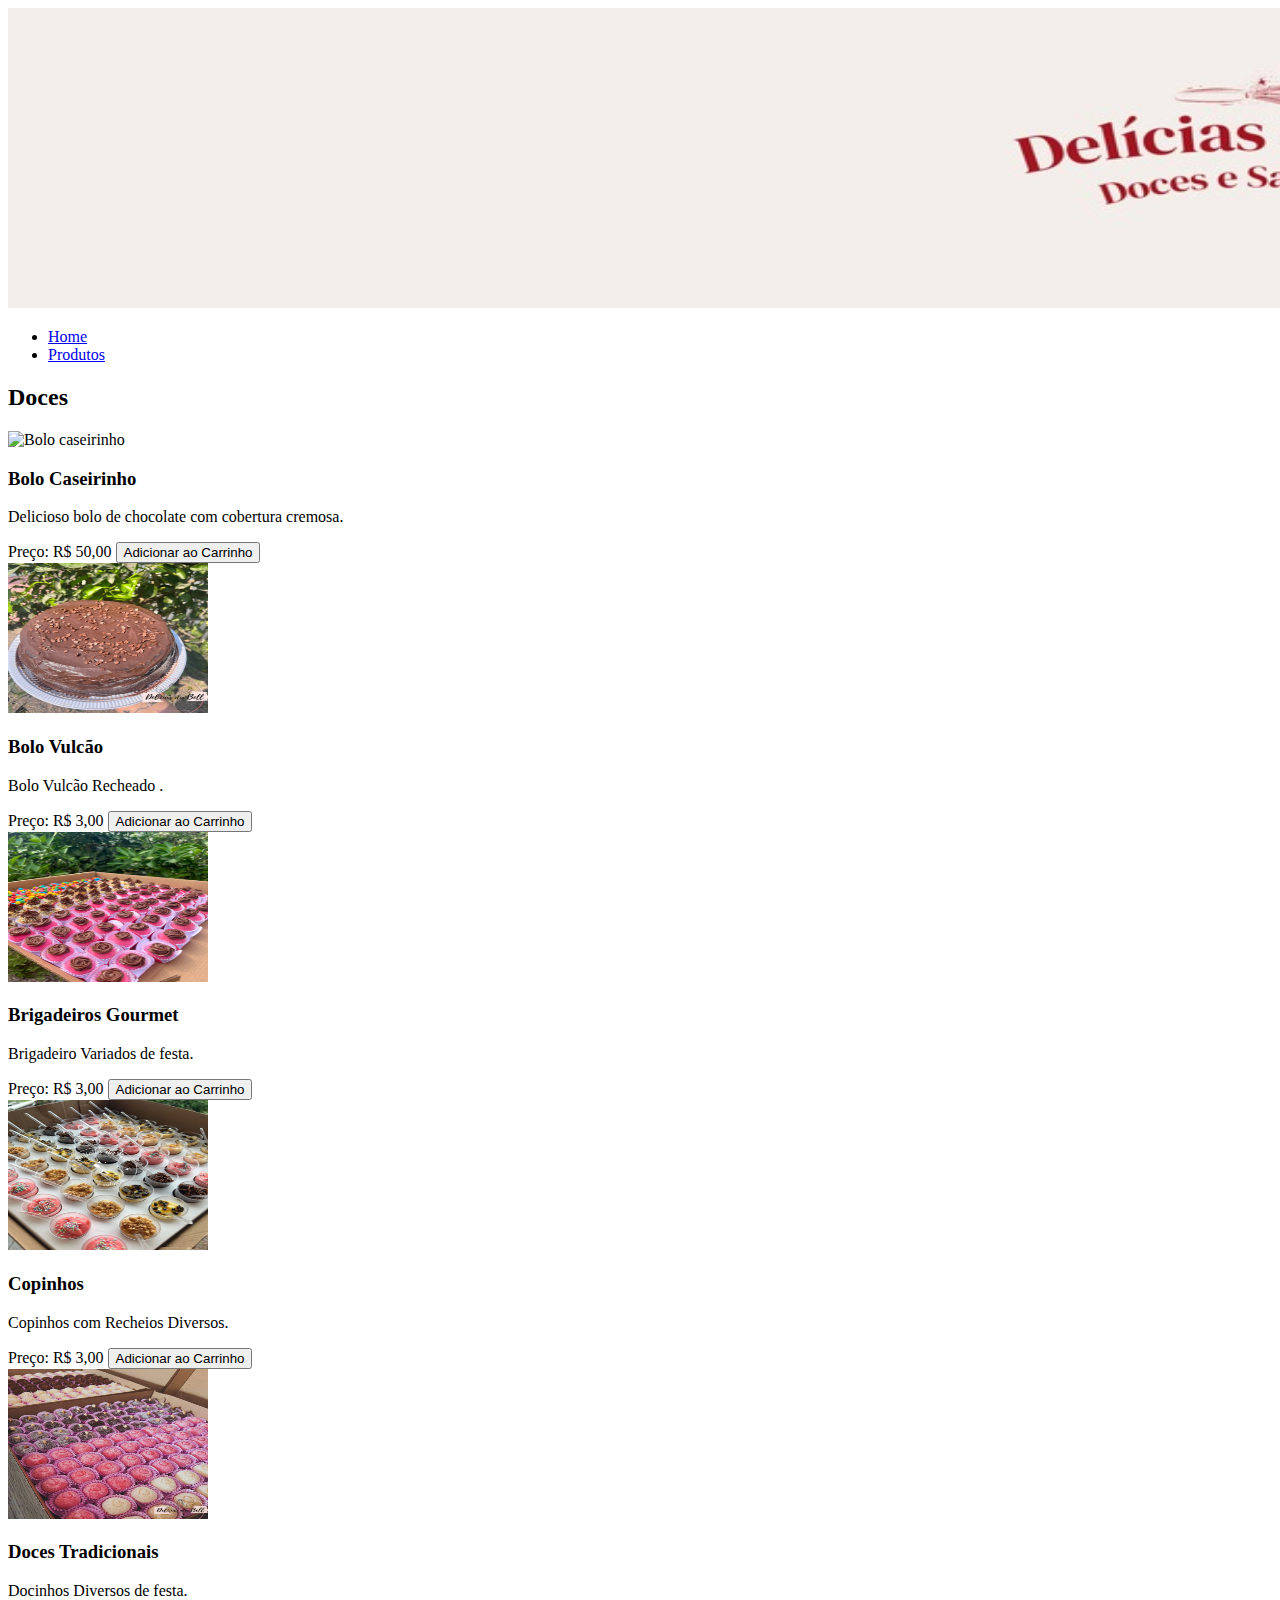
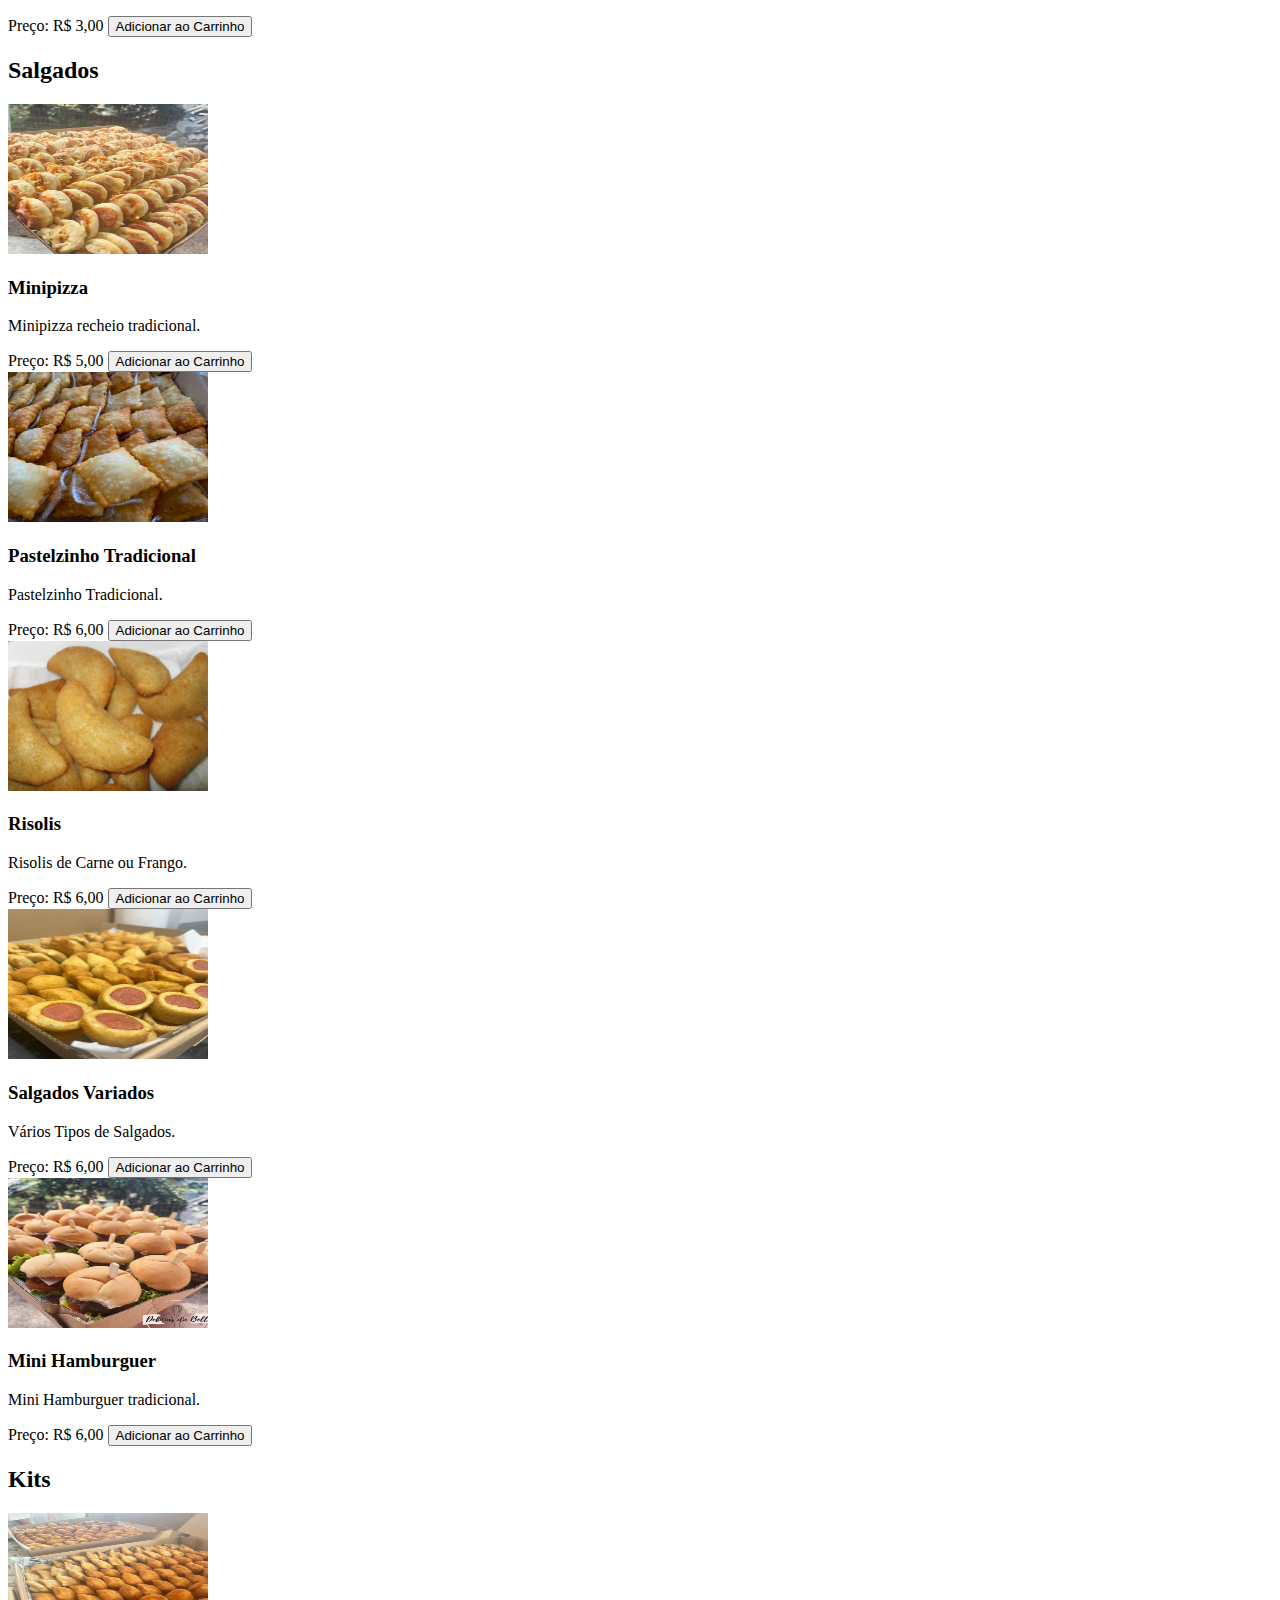
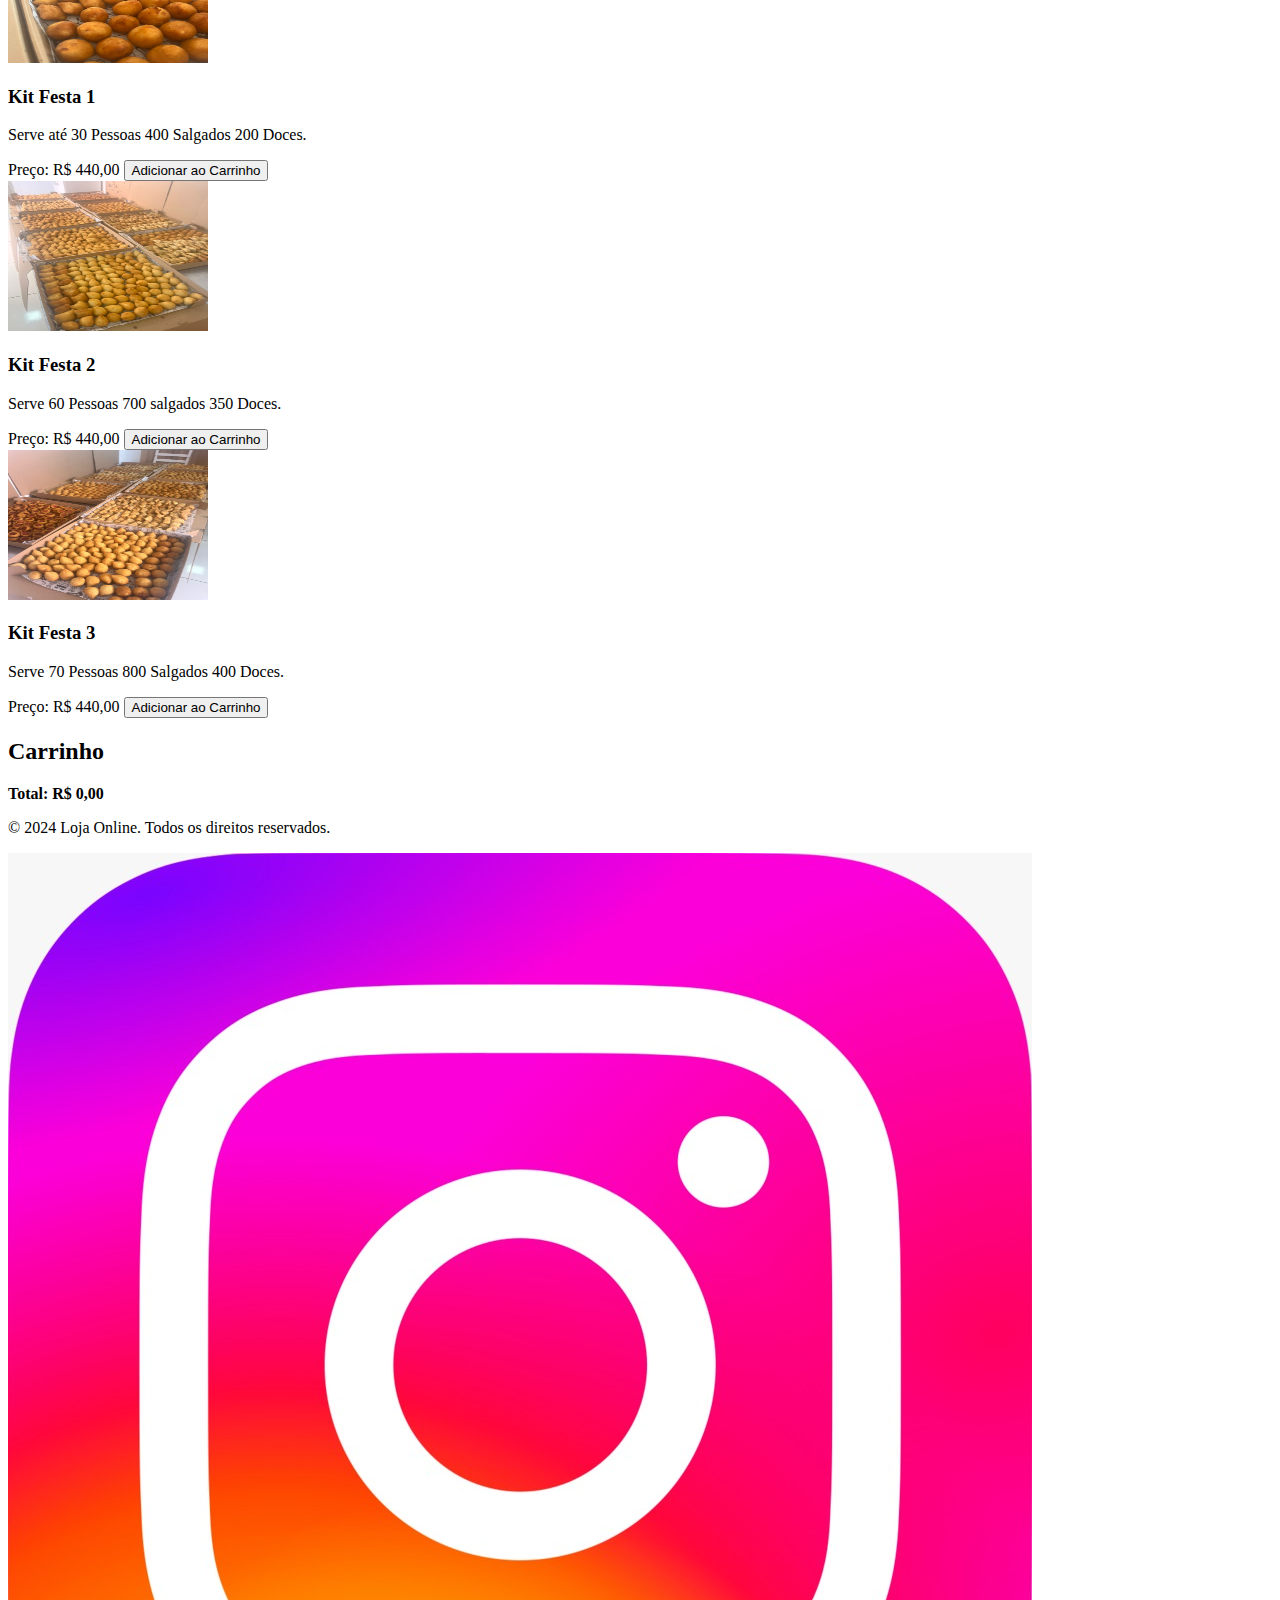
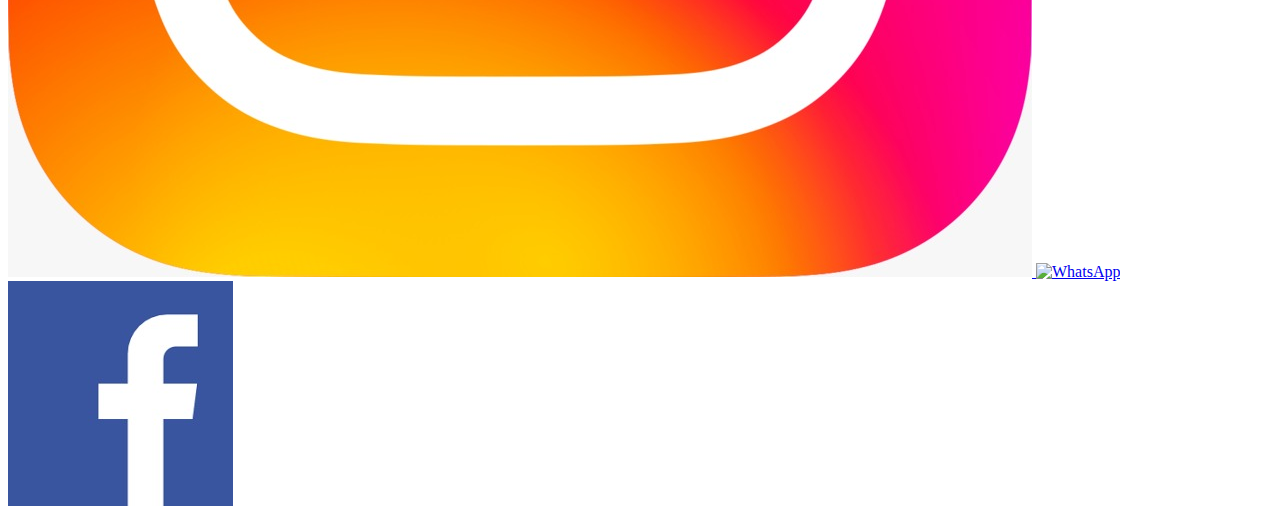
==== index.html @ a253d335 "Add files via upload" ====
<!DOCTYPE html>
<html lang="pt-BR">
<head>
    <meta charset="UTF-8">
    <meta name="viewport" content="width=device-width, initial-scale=1.0">
    <title>Loja Online</title>
    <link rel="stylesheet" href="style.css">
</head>
<body>
    <header>
        <img src="logobell.png" alt="Banner Loja Online" 
       class="imagem-produto" width="2500" height="300">
        <nav>
            <ul>
                <li><a href="home.html">Home</a></li>
                <li><a href="index.html">Produtos</a></li>
            </ul>
        </nav>
    </header>

    <main>
        <section id="produtos">
            <h2>Doces</h2>
            <div class="categoria-doces">
                <div class="produto" data-nome="Caseirinho" data-preco="50">
                    <img src="case.jpg" alt="Bolo caseirinho" class="imagem-produto" width="200" height="150">
                    <h3>Bolo Caseirinho</h3>
                    <p>Delicioso bolo de chocolate com cobertura cremosa.</p>
                    <span>Preço: R$ 50,00</span>
                    <button class="adicionar">Adicionar ao Carrinho</button>
                </div>
                
                <div class="produto" data-nome="Bolo vulcão" data-preco="3">
                    <img src="bolovulcao.png" alt="Bolo Vulcão" class="imagem-produto" width="200" height="150">
                    <h3>Bolo Vulcão</h3>
                    <p>Bolo Vulcão Recheado .</p>
                    <span>Preço: R$ 3,00</span>
                    <button class="adicionar">Adicionar ao Carrinho</button>
                </div>

                <div class="produto" data-nome="Brigadeiros Gourmet" data-preco="3">
                    <img src="brigadeirosgourmet.png" alt="Brigadeiro" class="imagem-produto" width="200" height="150">
                    <h3>Brigadeiros Gourmet</h3>
                    <p>Brigadeiro Variados de festa.</p>
                    <span>Preço: R$ 3,00</span>
                    <button class="adicionar">Adicionar ao Carrinho</button>
                </div>

                <div class="produto" data-nome="Copinhos" data-preco="3">
                    <img src="copinhos.png" alt="copinhos" class="imagem-produto" width="200" height="150">
                    <h3>Copinhos</h3>
                    <p>Copinhos com Recheios Diversos.</p>
                    <span>Preço: R$ 3,00</span>
                    <button class="adicionar">Adicionar ao Carrinho</button>
                </div>

                <div class="produto" data-nome="Doces Tradicionais" data-preco="3">
                    <img src="docestradicionais.png" alt="doces Tradicionais" class="imagem-produto" width="200" height="150">
                    <h3>Doces Tradicionais</h3>
                    <p>Docinhos Diversos de festa.</p>
                    <span>Preço: R$ 3,00</span>
                    <button class="adicionar">Adicionar ao Carrinho</button>
                </div>
                
            </div>

           
            <h2>Salgados</h2>
            <div class="categoria-salgados">
                <div class="produto" data-nome="minipizza" data-preco="5">
                    <img src="minipizza.png" alt="Minipizza" class="imagem-produto" width="200" height="150">
                    <h3>Minipizza</h3>
                    <p>Minipizza recheio tradicional.</p>
                    <span>Preço: R$ 5,00</span>
                    <button class="adicionar">Adicionar ao Carrinho</button>
                </div>
                
                <div class="produto" data-nome="Pastel" data-preco="6">
                    <img src="pastel.png" alt="Pastelzinho" class="imagem-produto" width="200" height="150">
                    <h3>Pastelzinho Tradicional</h3>
                    <p>Pastelzinho Tradicional.</p>
                    <span>Preço: R$ 6,00</span>
                    <button class="adicionar">Adicionar ao Carrinho</button>
                </div>

                <div class="produto" data-nome="Risolis" data-preco="6">
                    <img src="risolis.png" alt="Mini Hamburguer" class="imagem-produto" width="200" height="150">
                    <h3>Risolis</h3>
                    <p>Risolis de Carne ou Frango.</p>
                    <span>Preço: R$ 6,00</span>
                    <button class="adicionar">Adicionar ao Carrinho</button>
                </div>
                <div class="produto" data-nome="Salgados" data-preco="6">
                    <img src="salgado.png" alt="Salgados Variados" class="imagem-produto" width="200" height="150">
                    <h3>Salgados Variados</h3>
                    <p>Vários Tipos de Salgados.</p>
                    <span>Preço: R$ 6,00</span>
                    <button class="adicionar">Adicionar ao Carrinho</button>
                </div>
                <div class="produto" data-nome="Mini Hamburguer" data-preco="6">
                    <img src="minihamburguer.png" alt="Mini Hamburguer" class="imagem-produto" width="200" height="150">
                    <h3>Mini Hamburguer</h3>
                    <p>Mini Hamburguer tradicional.</p>
                    <span>Preço: R$ 6,00</span>
                    <button class="adicionar">Adicionar ao Carrinho</button>
                </div>

            </div>

            <h2>Kits</h2>
            <div class="categoria-kits">
                <div class="produto" data-nome="Kit Festa 1" data-preco="440">
                    <img src="kit1.png" alt="Kit Festa 1" class="imagem-produto" width="200" height="150">
                    <h3>Kit Festa 1</h3>
                    <p>Serve até 30 Pessoas 400 Salgados 200 Doces.</p>
                    <span>Preço: R$ 440,00</span>
                    <button class="adicionar">Adicionar ao Carrinho</button>
                </div>
                
                

                <div class="produto" data-nome="Kit Festa 2" data-preco="440">
                    <img src="kit2.png" alt="Kit Festa 2" class="imagem-produto" width="200" height="150">
                    <h3>Kit Festa 2</h3>
                    <p>Serve 60 Pessoas 700 salgados 350 Doces.</p>
                    <span>Preço: R$ 440,00</span>
                    <button class="adicionar">Adicionar ao Carrinho</button>
                </div>


                <div class="produto" data-nome="Kit Festa 3" data-preco="440">
                    <img src="kit3.png" alt="Kit Festa 3" class="imagem-produto" width="200" height="150">
                    <h3>Kit Festa 3</h3>
                    <p>Serve 70 Pessoas 800 Salgados 400 Doces.</p>
                    <span>Preço: R$ 440,00</span>
                    <button class="adicionar">Adicionar ao Carrinho</button>
                </div>
        
            
        </section>

        <section id="carrinho">
            <h2>Carrinho</h2>
            <ul id="lista-carrinho"></ul>
            <strong id="total">Total: R$ 0,00</strong>
        </section>
    </main>

    <footer>
        <p>&copy; 2024 Loja Online. Todos os direitos reservados.</p>
        <div class="redes-sociais">
            <a href="https://www.instagram.com/realdeliciasdabell" target="_blank">
                <img src="insta.png" alt="Instagram" class="icone-social">
            </a>
            <a href="http://wa.me/5548999729674" target="_blank">
                <img src="whats.png" alt="WhatsApp" class="icone-social">
            </a>
            <a href="https://www.facebook.com/Deliciasdabelof">
                <img src="face.png" alt="Facebook" class="icone-social">
            </a>
        </div>
    </footer>

    <script src="script.js"></script>
</body>
</html>
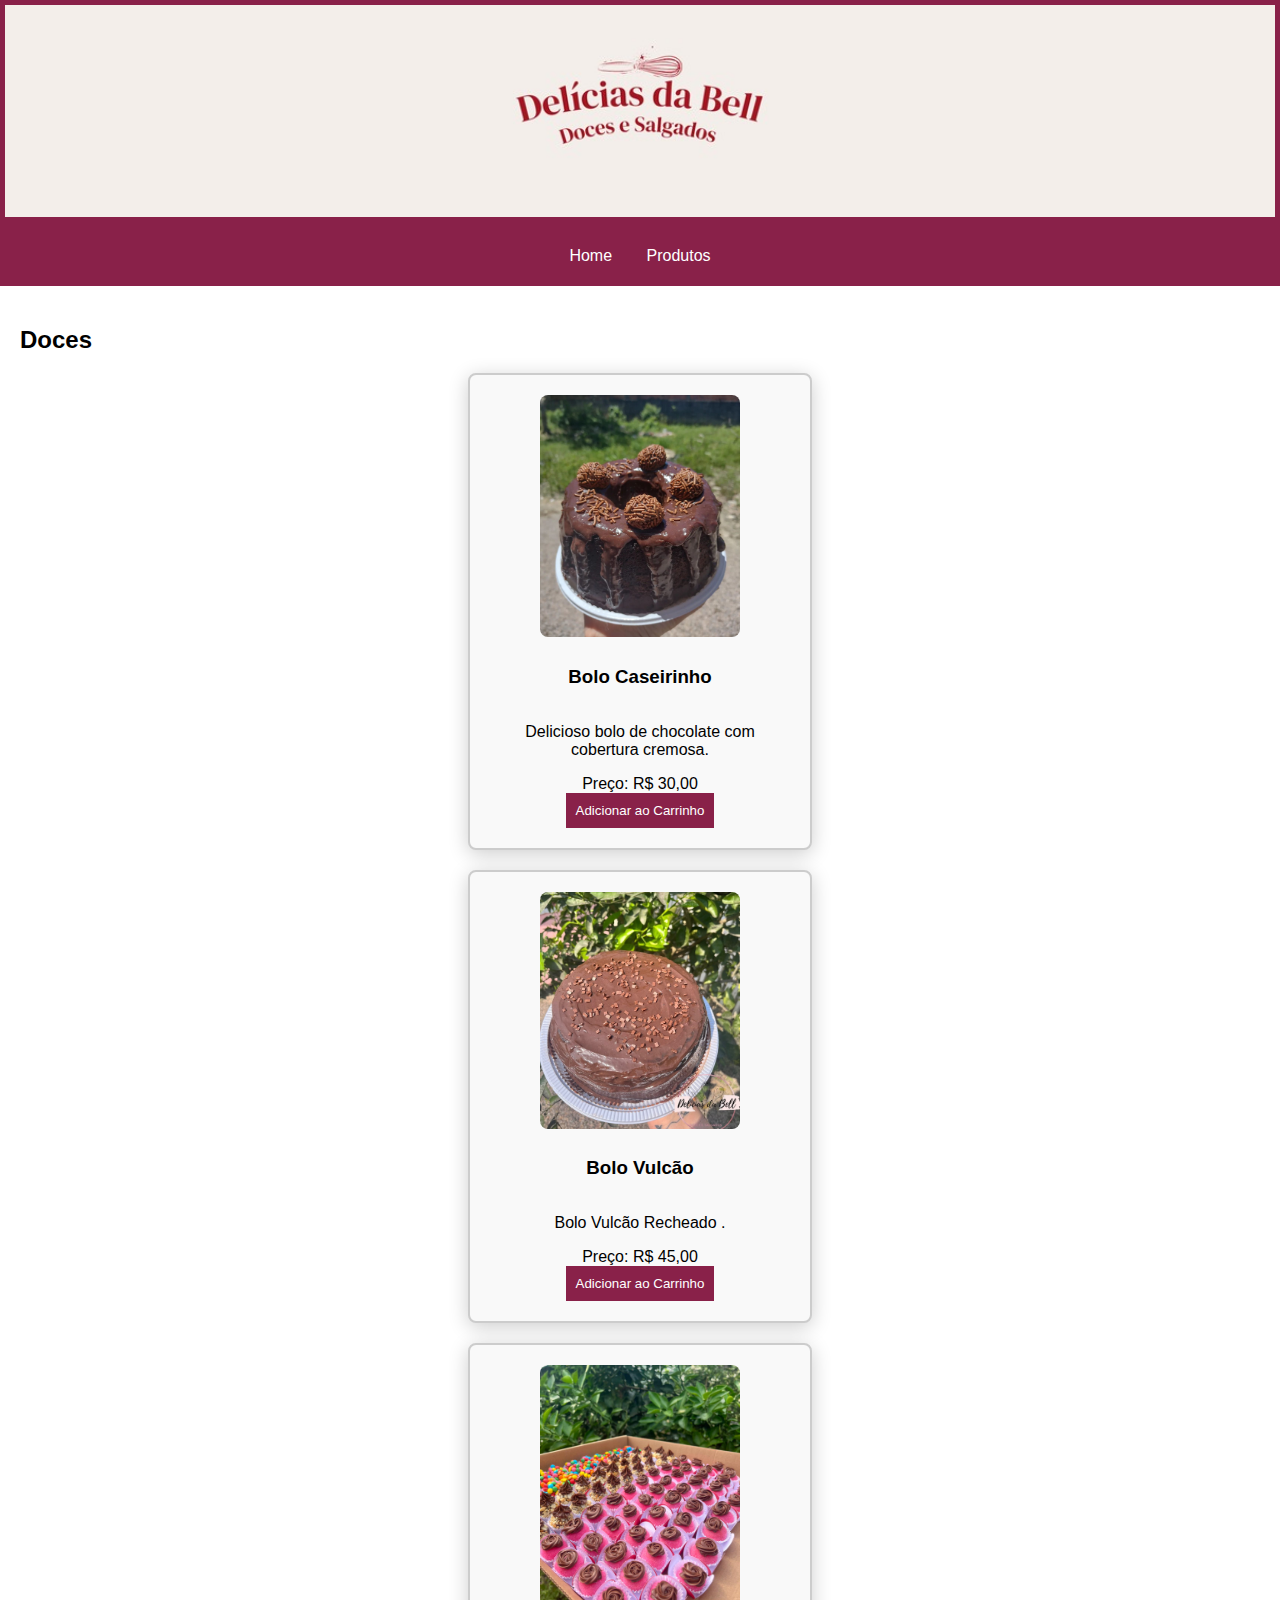
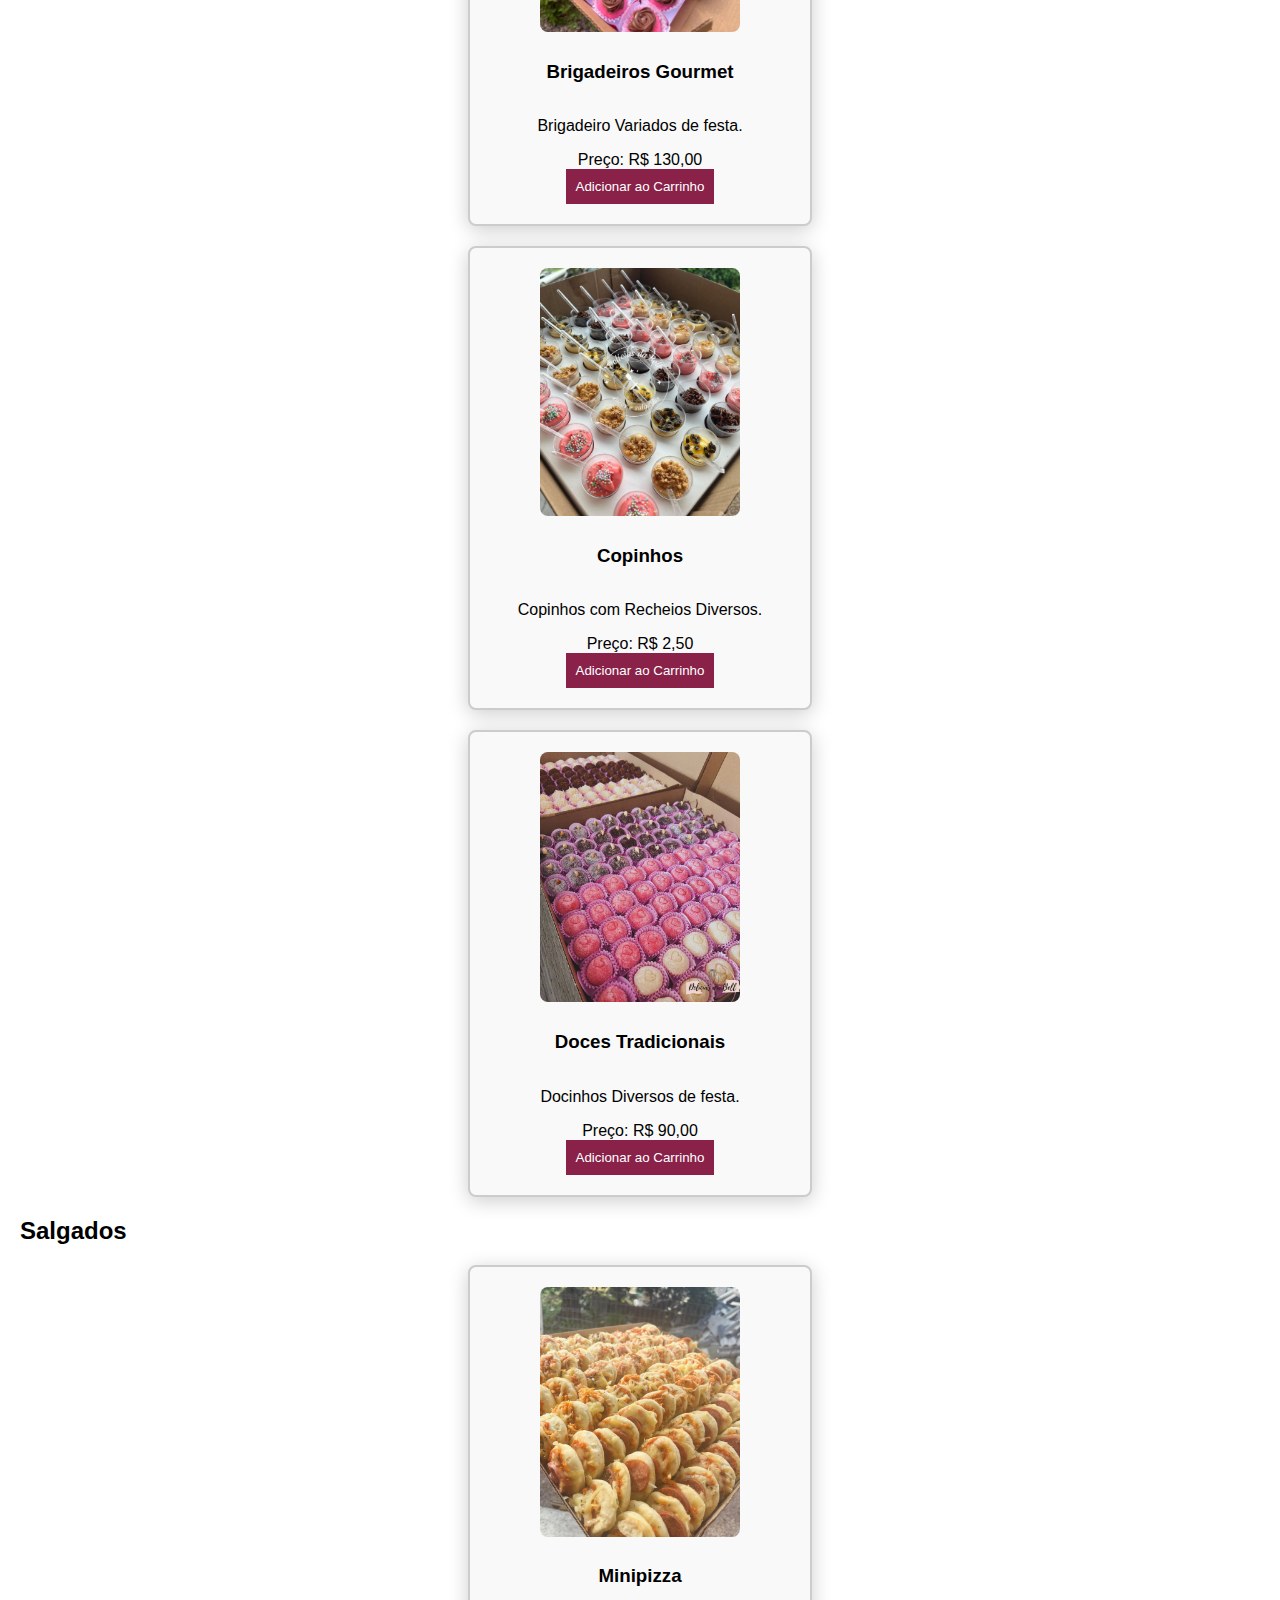
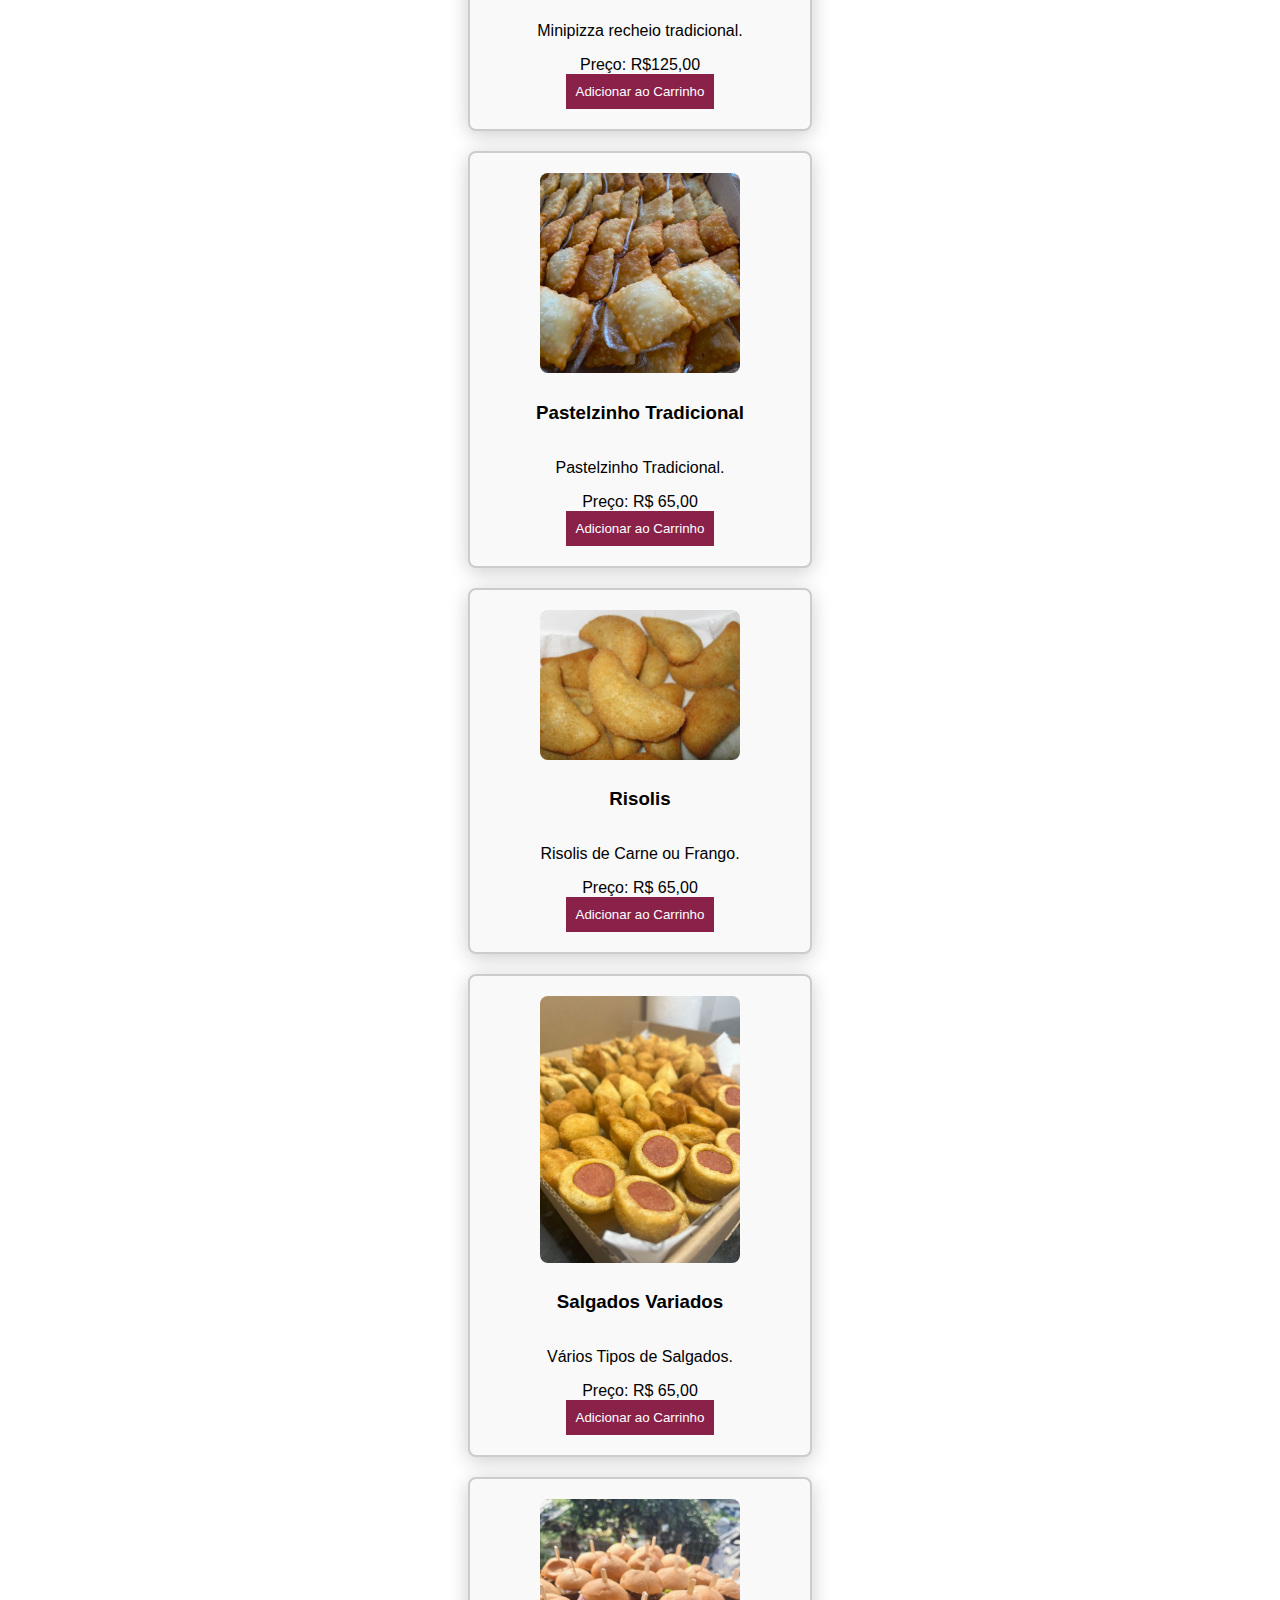
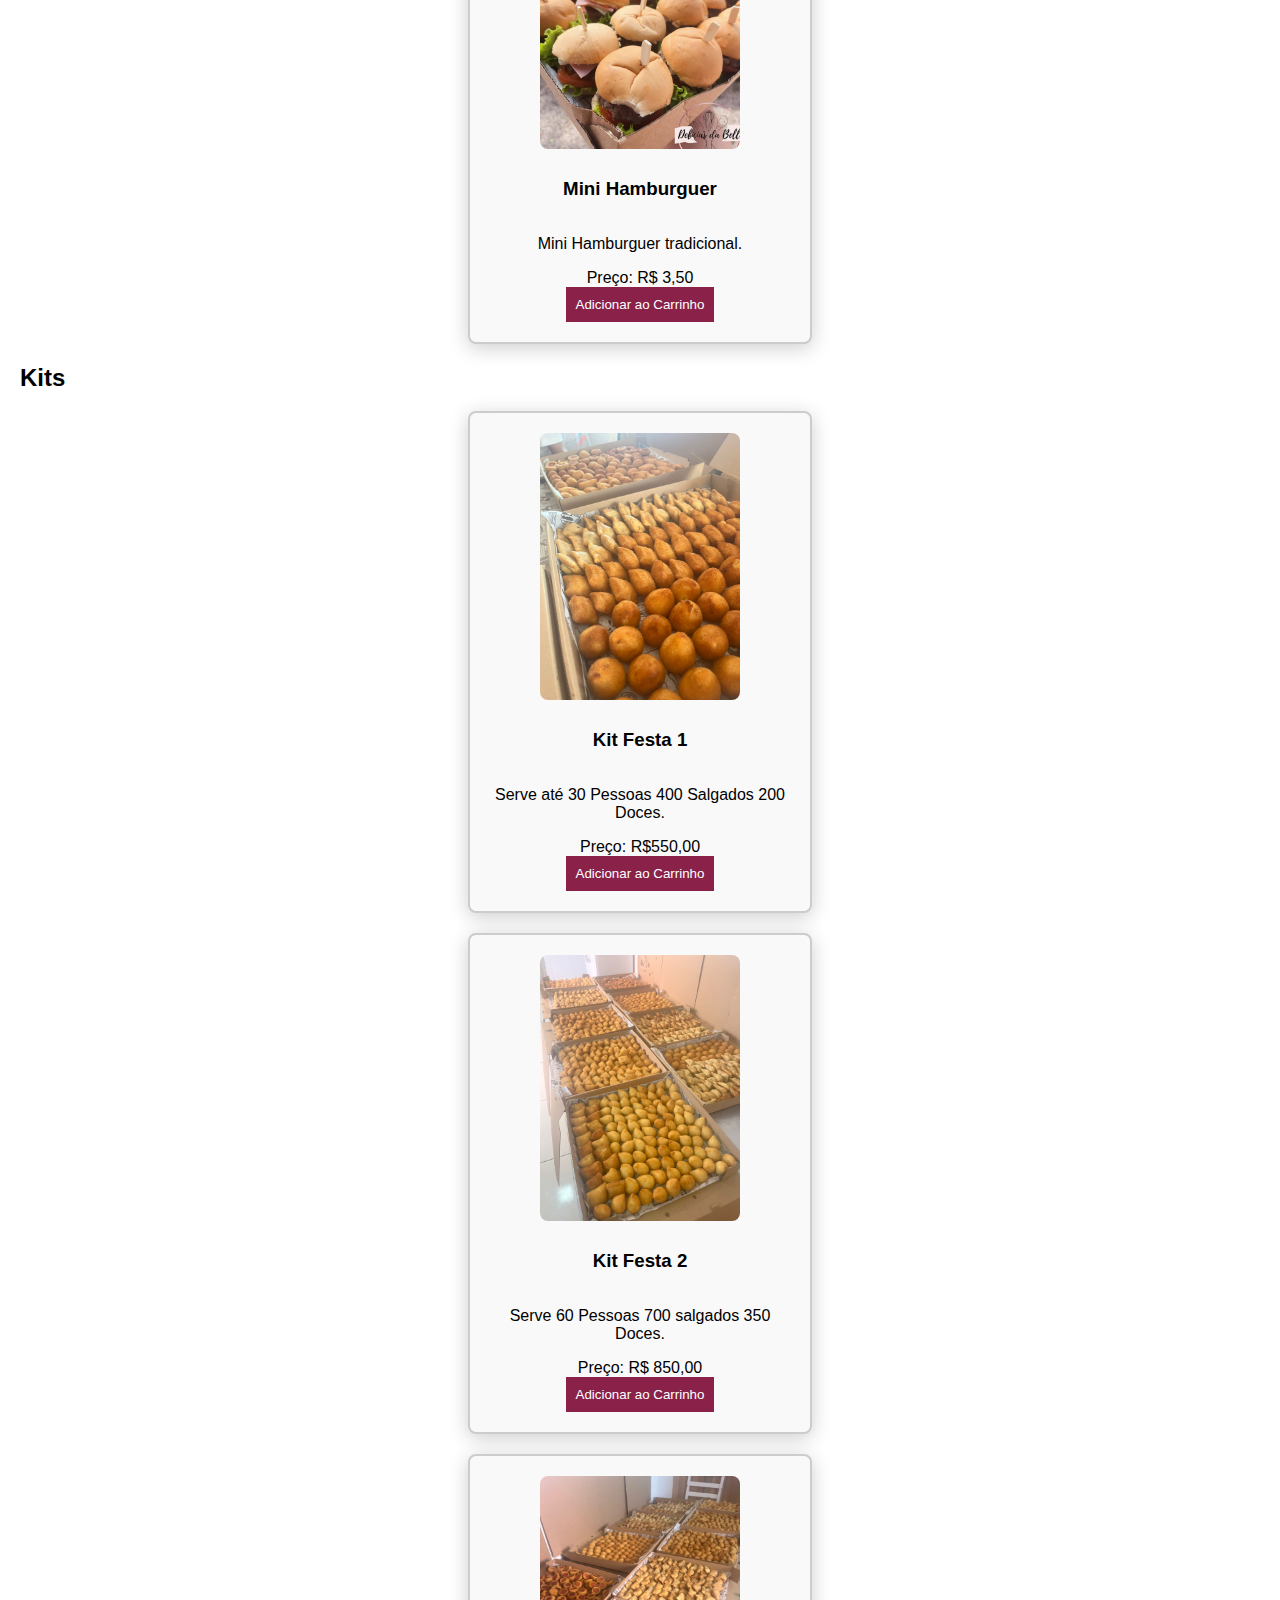
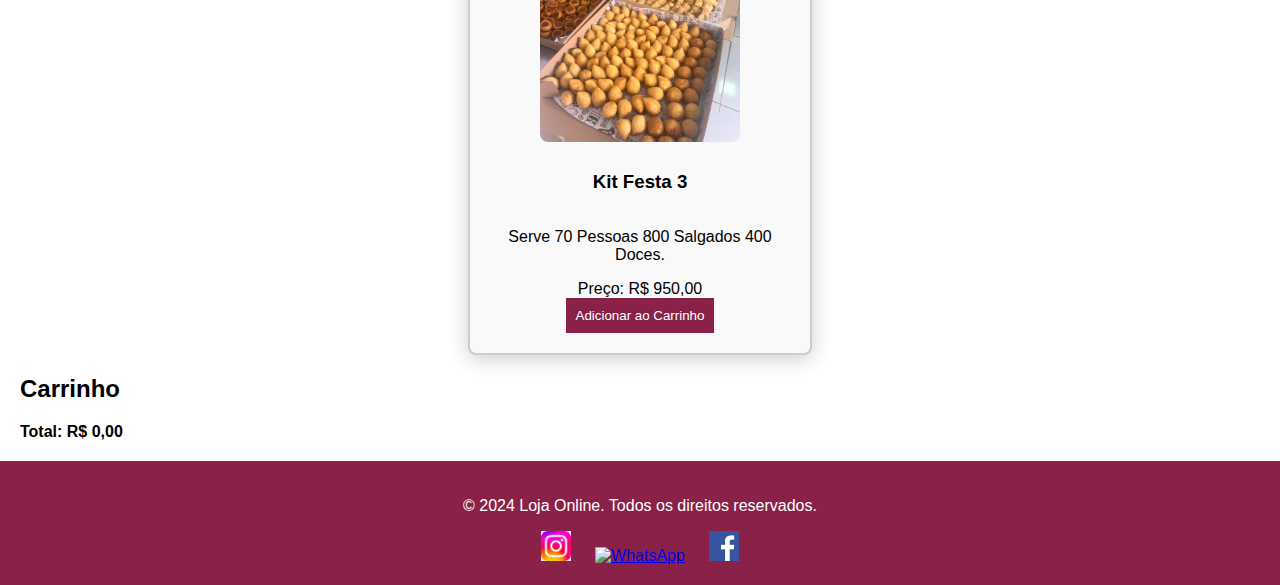
==== commit da8f7a39: "Update index.html" ====
--- a/index.html
+++ b/index.html
@@ -22,43 +22,43 @@
         <section id="produtos">
             <h2>Doces</h2>
             <div class="categoria-doces">
-                <div class="produto" data-nome="Caseirinho" data-preco="50">
-                    <img src="case.jpg" alt="Bolo caseirinho" class="imagem-produto" width="200" height="150">
+                <div class="produto" data-nome="Caseirinho" data-preco="30">
+                    <img src="./caseirinho.png" alt="Bolo caseirinho" class="imagem-produto" width="200" height="150">
                     <h3>Bolo Caseirinho</h3>
                     <p>Delicioso bolo de chocolate com cobertura cremosa.</p>
-                    <span>Preço: R$ 50,00</span>
+                    <span>Preço: R$ 30,00</span>
                     <button class="adicionar">Adicionar ao Carrinho</button>
                 </div>
                 
-                <div class="produto" data-nome="Bolo vulcão" data-preco="3">
+                <div class="produto" data-nome="Bolo vulcão" data-preco="45">
                     <img src="bolovulcao.png" alt="Bolo Vulcão" class="imagem-produto" width="200" height="150">
                     <h3>Bolo Vulcão</h3>
                     <p>Bolo Vulcão Recheado .</p>
-                    <span>Preço: R$ 3,00</span>
+                    <span>Preço: R$ 45,00</span>
                     <button class="adicionar">Adicionar ao Carrinho</button>
                 </div>
 
-                <div class="produto" data-nome="Brigadeiros Gourmet" data-preco="3">
+                <div class="produto" data-nome="Brigadeiros Gourmet" data-preco="130">
                     <img src="brigadeirosgourmet.png" alt="Brigadeiro" class="imagem-produto" width="200" height="150">
                     <h3>Brigadeiros Gourmet</h3>
                     <p>Brigadeiro Variados de festa.</p>
-                    <span>Preço: R$ 3,00</span>
+                    <span>Preço: R$ 130,00</span>
                     <button class="adicionar">Adicionar ao Carrinho</button>
                 </div>
 
-                <div class="produto" data-nome="Copinhos" data-preco="3">
+                <div class="produto" data-nome="Copinhos" data-preco="2,50">
                     <img src="copinhos.png" alt="copinhos" class="imagem-produto" width="200" height="150">
                     <h3>Copinhos</h3>
                     <p>Copinhos com Recheios Diversos.</p>
-                    <span>Preço: R$ 3,00</span>
+                    <span>Preço: R$ 2,50</span>
                     <button class="adicionar">Adicionar ao Carrinho</button>
                 </div>
 
-                <div class="produto" data-nome="Doces Tradicionais" data-preco="3">
+                <div class="produto" data-nome="Doces Tradicionais" data-preco="90">
                     <img src="docestradicionais.png" alt="doces Tradicionais" class="imagem-produto" width="200" height="150">
                     <h3>Doces Tradicionais</h3>
                     <p>Docinhos Diversos de festa.</p>
-                    <span>Preço: R$ 3,00</span>
+                    <span>Preço: R$ 90,00</span>
                     <button class="adicionar">Adicionar ao Carrinho</button>
                 </div>
                 
@@ -67,41 +67,41 @@
            
             <h2>Salgados</h2>
             <div class="categoria-salgados">
-                <div class="produto" data-nome="minipizza" data-preco="5">
+                <div class="produto" data-nome="minipizza" data-preco="125">
                     <img src="minipizza.png" alt="Minipizza" class="imagem-produto" width="200" height="150">
                     <h3>Minipizza</h3>
                     <p>Minipizza recheio tradicional.</p>
-                    <span>Preço: R$ 5,00</span>
+                    <span>Preço: R$125,00</span>
                     <button class="adicionar">Adicionar ao Carrinho</button>
                 </div>
                 
-                <div class="produto" data-nome="Pastel" data-preco="6">
+                <div class="produto" data-nome="Pastel" data-preco="65">
                     <img src="pastel.png" alt="Pastelzinho" class="imagem-produto" width="200" height="150">
                     <h3>Pastelzinho Tradicional</h3>
                     <p>Pastelzinho Tradicional.</p>
-                    <span>Preço: R$ 6,00</span>
+                    <span>Preço: R$ 65,00</span>
                     <button class="adicionar">Adicionar ao Carrinho</button>
                 </div>
 
-                <div class="produto" data-nome="Risolis" data-preco="6">
+                <div class="produto" data-nome="Risolis" data-preco="65">
                     <img src="risolis.png" alt="Mini Hamburguer" class="imagem-produto" width="200" height="150">
                     <h3>Risolis</h3>
                     <p>Risolis de Carne ou Frango.</p>
-                    <span>Preço: R$ 6,00</span>
+                    <span>Preço: R$ 65,00</span>
                     <button class="adicionar">Adicionar ao Carrinho</button>
                 </div>
-                <div class="produto" data-nome="Salgados" data-preco="6">
+                <div class="produto" data-nome="Salgados" data-preco="65">
                     <img src="salgado.png" alt="Salgados Variados" class="imagem-produto" width="200" height="150">
                     <h3>Salgados Variados</h3>
                     <p>Vários Tipos de Salgados.</p>
-                    <span>Preço: R$ 6,00</span>
+                    <span>Preço: R$ 65,00</span>
                     <button class="adicionar">Adicionar ao Carrinho</button>
                 </div>
-                <div class="produto" data-nome="Mini Hamburguer" data-preco="6">
+                <div class="produto" data-nome="Mini Hamburguer" data-preco="3,50">
                     <img src="minihamburguer.png" alt="Mini Hamburguer" class="imagem-produto" width="200" height="150">
                     <h3>Mini Hamburguer</h3>
                     <p>Mini Hamburguer tradicional.</p>
-                    <span>Preço: R$ 6,00</span>
+                    <span>Preço: R$ 3,50</span>
                     <button class="adicionar">Adicionar ao Carrinho</button>
                 </div>
 
@@ -109,30 +109,30 @@
 
             <h2>Kits</h2>
             <div class="categoria-kits">
-                <div class="produto" data-nome="Kit Festa 1" data-preco="440">
+                <div class="produto" data-nome="Kit Festa 1" data-preco="550">
                     <img src="kit1.png" alt="Kit Festa 1" class="imagem-produto" width="200" height="150">
                     <h3>Kit Festa 1</h3>
                     <p>Serve até 30 Pessoas 400 Salgados 200 Doces.</p>
-                    <span>Preço: R$ 440,00</span>
+                    <span>Preço: R$550,00</span>
                     <button class="adicionar">Adicionar ao Carrinho</button>
                 </div>
                 
                 
 
-                <div class="produto" data-nome="Kit Festa 2" data-preco="440">
+                <div class="produto" data-nome="Kit Festa 2" data-preco="850">
                     <img src="kit2.png" alt="Kit Festa 2" class="imagem-produto" width="200" height="150">
                     <h3>Kit Festa 2</h3>
                     <p>Serve 60 Pessoas 700 salgados 350 Doces.</p>
-                    <span>Preço: R$ 440,00</span>
+                    <span>Preço: R$ 850,00</span>
                     <button class="adicionar">Adicionar ao Carrinho</button>
                 </div>
 
 
-                <div class="produto" data-nome="Kit Festa 3" data-preco="440">
+                <div class="produto" data-nome="Kit Festa 3" data-preco="950">
                     <img src="kit3.png" alt="Kit Festa 3" class="imagem-produto" width="200" height="150">
                     <h3>Kit Festa 3</h3>
                     <p>Serve 70 Pessoas 800 Salgados 400 Doces.</p>
-                    <span>Preço: R$ 440,00</span>
+                    <span>Preço: R$ 950,00</span>
                     <button class="adicionar">Adicionar ao Carrinho</button>
                 </div>
         
@@ -166,4 +166,4 @@
 </html>
 
 
- + 
--- a/style.css
+++ b/style.css
@@ -0,0 +1,141 @@
+body {
+    font-family: Arial, sans-serif;
+    margin: 0;
+    padding: 0;
+}
+
+header {
+    background:#892149;
+    color: #fff;
+    padding: 5px;
+    text-align: center;
+}
+
+nav ul {
+    list-style: none;
+    padding: 0;
+}
+
+nav ul li {
+    display: inline;
+    margin: 0 15px;
+}
+
+nav ul li a {
+    color: #fff;
+    text-decoration: none;
+}
+
+main {
+    padding: 20px;
+}
+
+.categoria {
+    margin-bottom: 50px; /* Espaçamento entre as categorias */
+}
+
+
+.produto {
+    display: flex;
+    flex-direction: column; /* Coloca os itens em coluna */
+    align-items: center; /* Centraliza os itens */
+    max-width: 300px; /* Ajuste conforme necessário */
+    margin: 0 auto 20px auto; /* Adiciona espaçamento entre os produtos */
+    padding: 20px;
+    background-color: #f9f9f9; /* Adicione um fundo, se quiser */
+    border-radius: 8px;
+    box-shadow: 0 4px 20px rgba(0, 0, 0, 0.2); /* Adiciona uma sombra para destacar */
+}
+
+.produto img {
+    max-width: 100%; /* Faz a imagem ocupar a largura do contêiner */
+    height: auto;
+    border-radius: 8px; /* Para bordas arredondadas */
+}
+
+.produto h3, .produto p {
+    text-align: center;
+}
+
+.botao-adicionar {
+    margin-top: 10px; /* Adiciona espaçamento acima do botão */
+    background-color: #892149; /* Muda a cor de fundo */
+    color: white;
+    border: none;
+    padding: 10px 20px;
+    border-radius: 4px;
+    cursor: pointer;
+}
+
+.botao-adicionar:hover {
+    background-color: #741b3a; /* Cor ao passar o mouse */
+}
+
+.produto {
+    border: 2px solid #ccc;
+    padding: 20px;
+    transition: box-shadow 0.3s ease;
+    text-align: center;
+    background-color: #f9f9f9;
+    /* Remover a largura fixa */
+}
+
+.categoria h2 {
+    margin-bottom: 20px;
+    color: #892149;
+    text-align: center; /* Centraliza o título da categoria */
+}
+
+
+@media (max-width: 768px) {
+    .imagem-produto.produtos {
+        grid-template-columns: repeat(auto-fit, minmax(150px, 1fr));
+    }
+}
+
+.imagem-produto {
+    max-width: 100%; /* Ajusta a largura máxima da imagem */
+    height: auto;    /* Mantém a proporção da imagem */
+    margin-bottom: 10px; /* Espaçamento abaixo da imagem */
+}
+
+button.adicionar {
+    background: #892149;
+    color: white;
+    border: none;
+    padding: 10px;
+    cursor: pointer;
+}
+
+button.adicionar:hover {
+    background: #892149;
+}
+
+footer {
+    background-color: #892149;
+    color: white;
+    text-align: center;
+    padding: 20px 0;
+    width: 100%;
+    position: relative;
+}
+
+/* Estiliza a seção de redes sociais no rodapé */
+.redes-sociais {
+    margin-top: 10px;
+}
+
+.redes-sociais a {
+    margin: 0 10px;
+    display: inline-block;
+}
+
+.icone-social {
+    width: 30px; /* Tamanho dos ícones */
+    height: auto;
+    transition: transform 0.3s ease; /* Adiciona uma pequena animação ao passar o mouse */
+}
+
+.icone-social:hover {
+    transform: scale(1.2); /* Aumenta o ícone ao passar o mouse */
+}
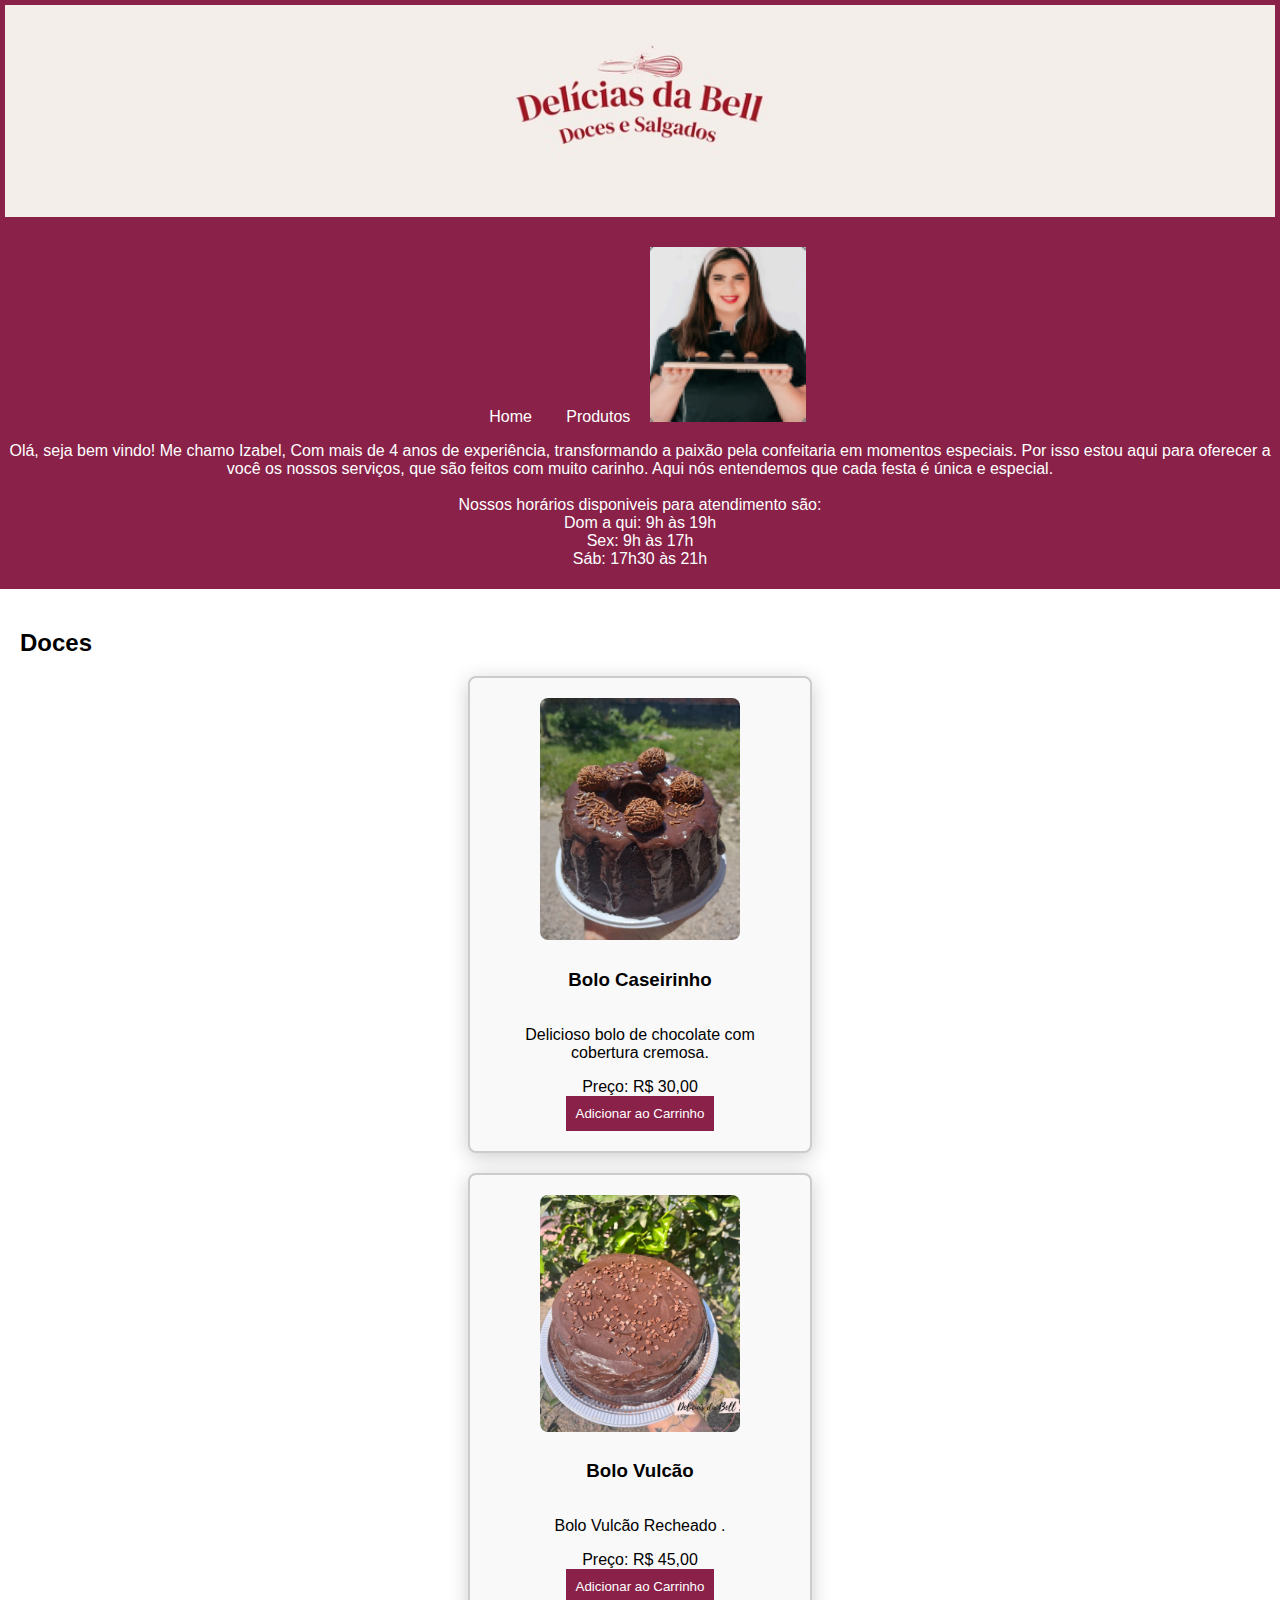
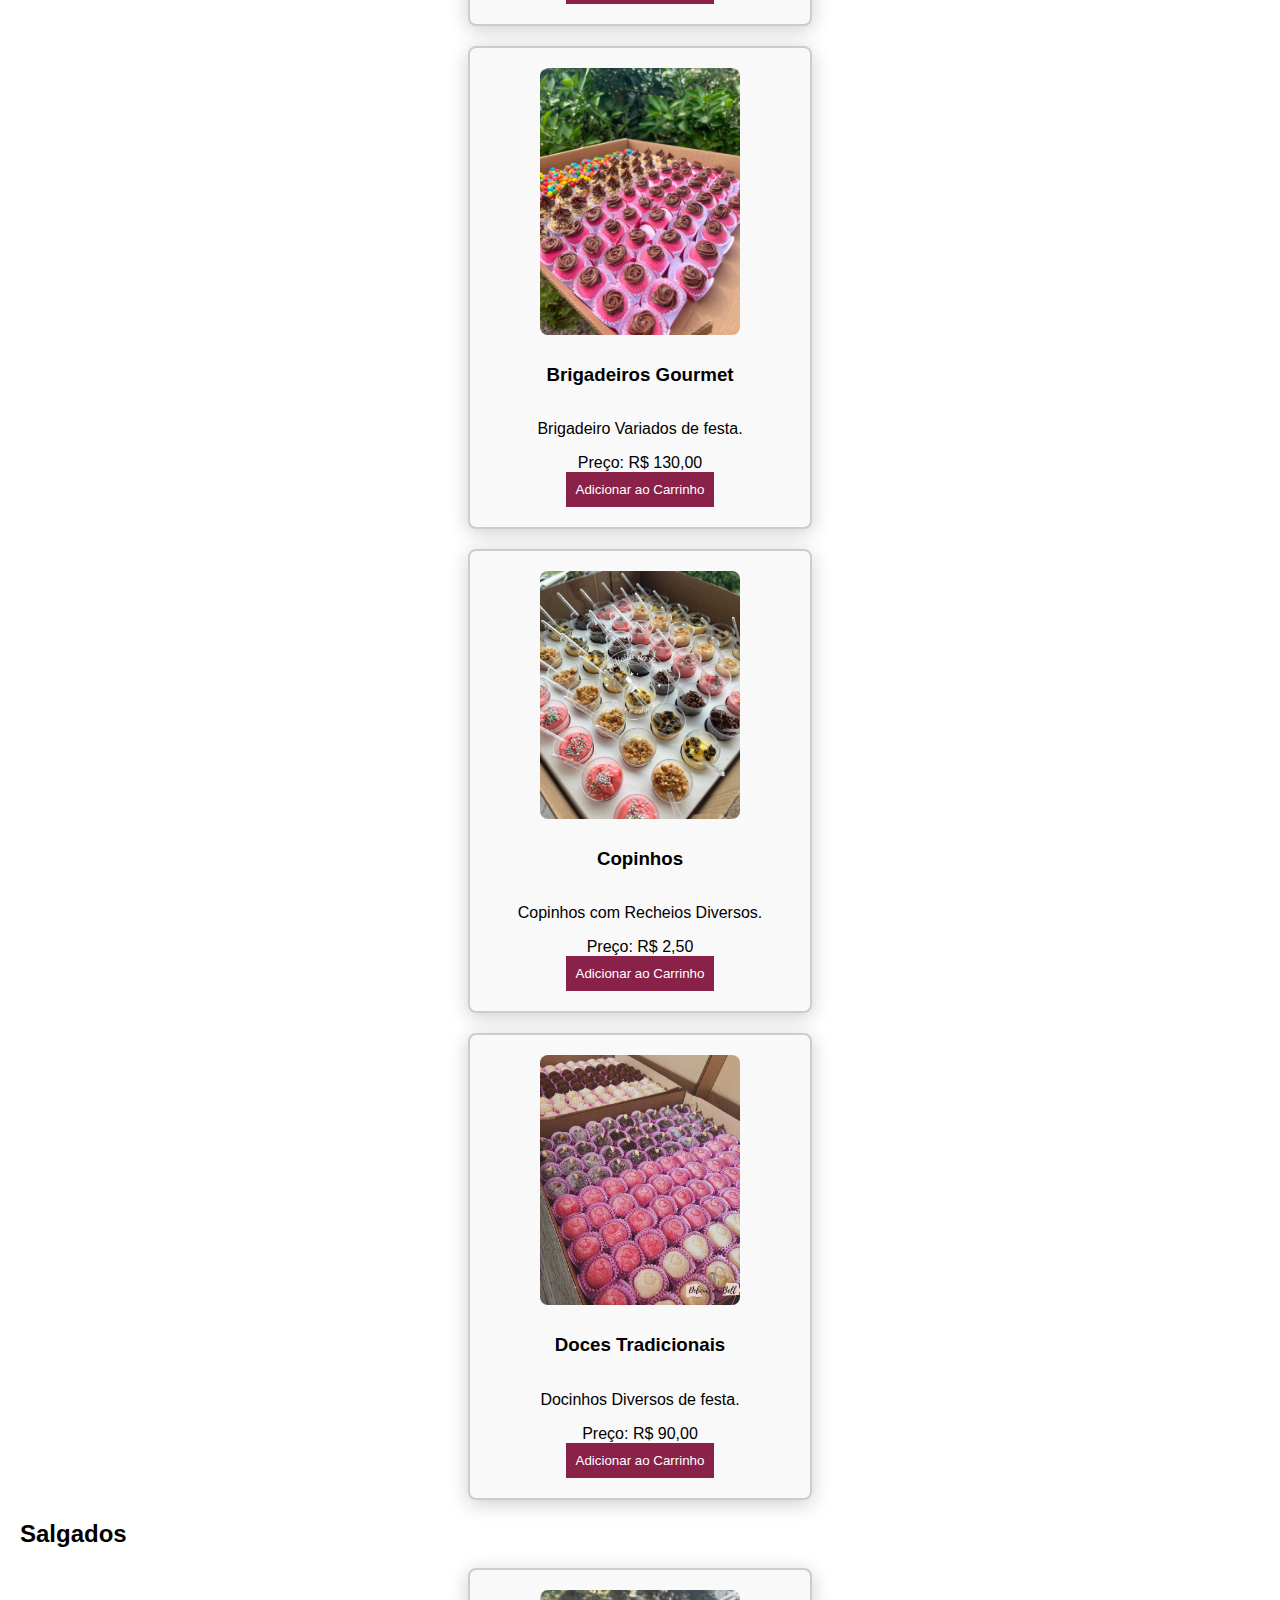
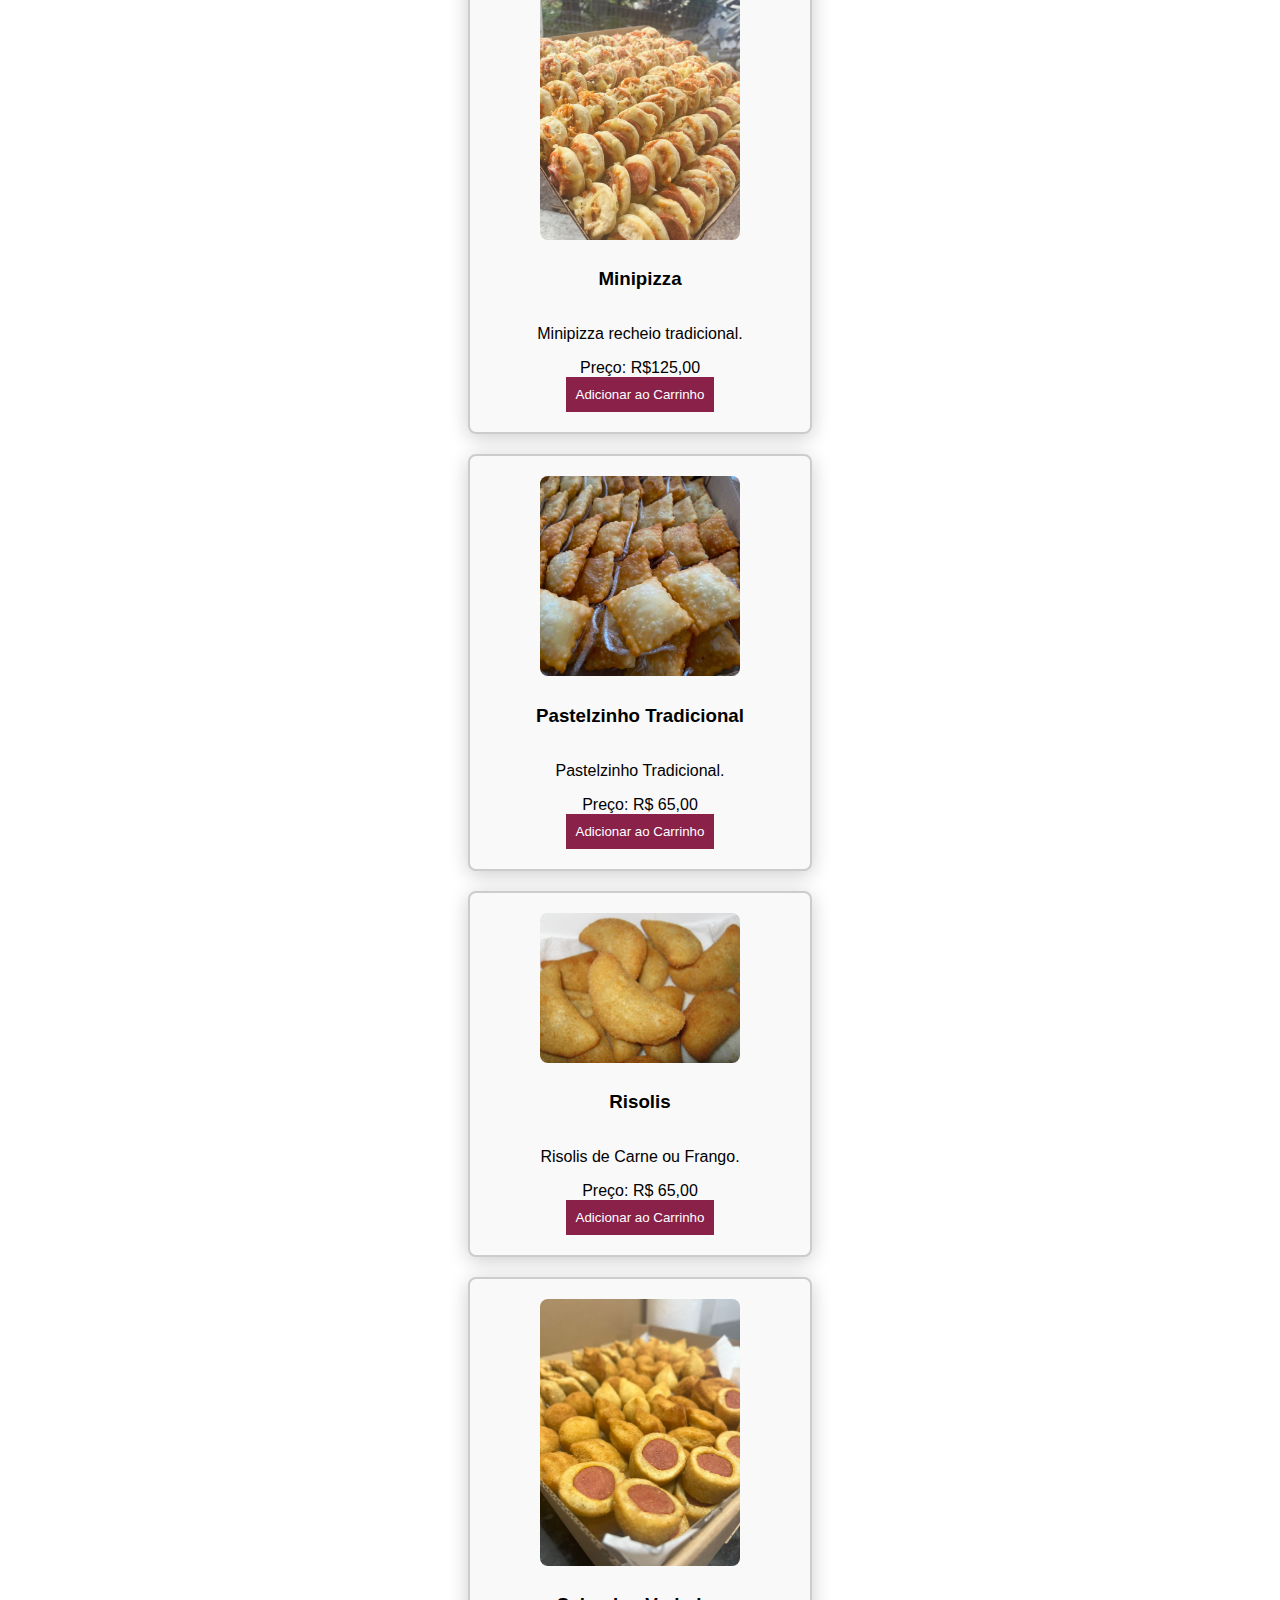
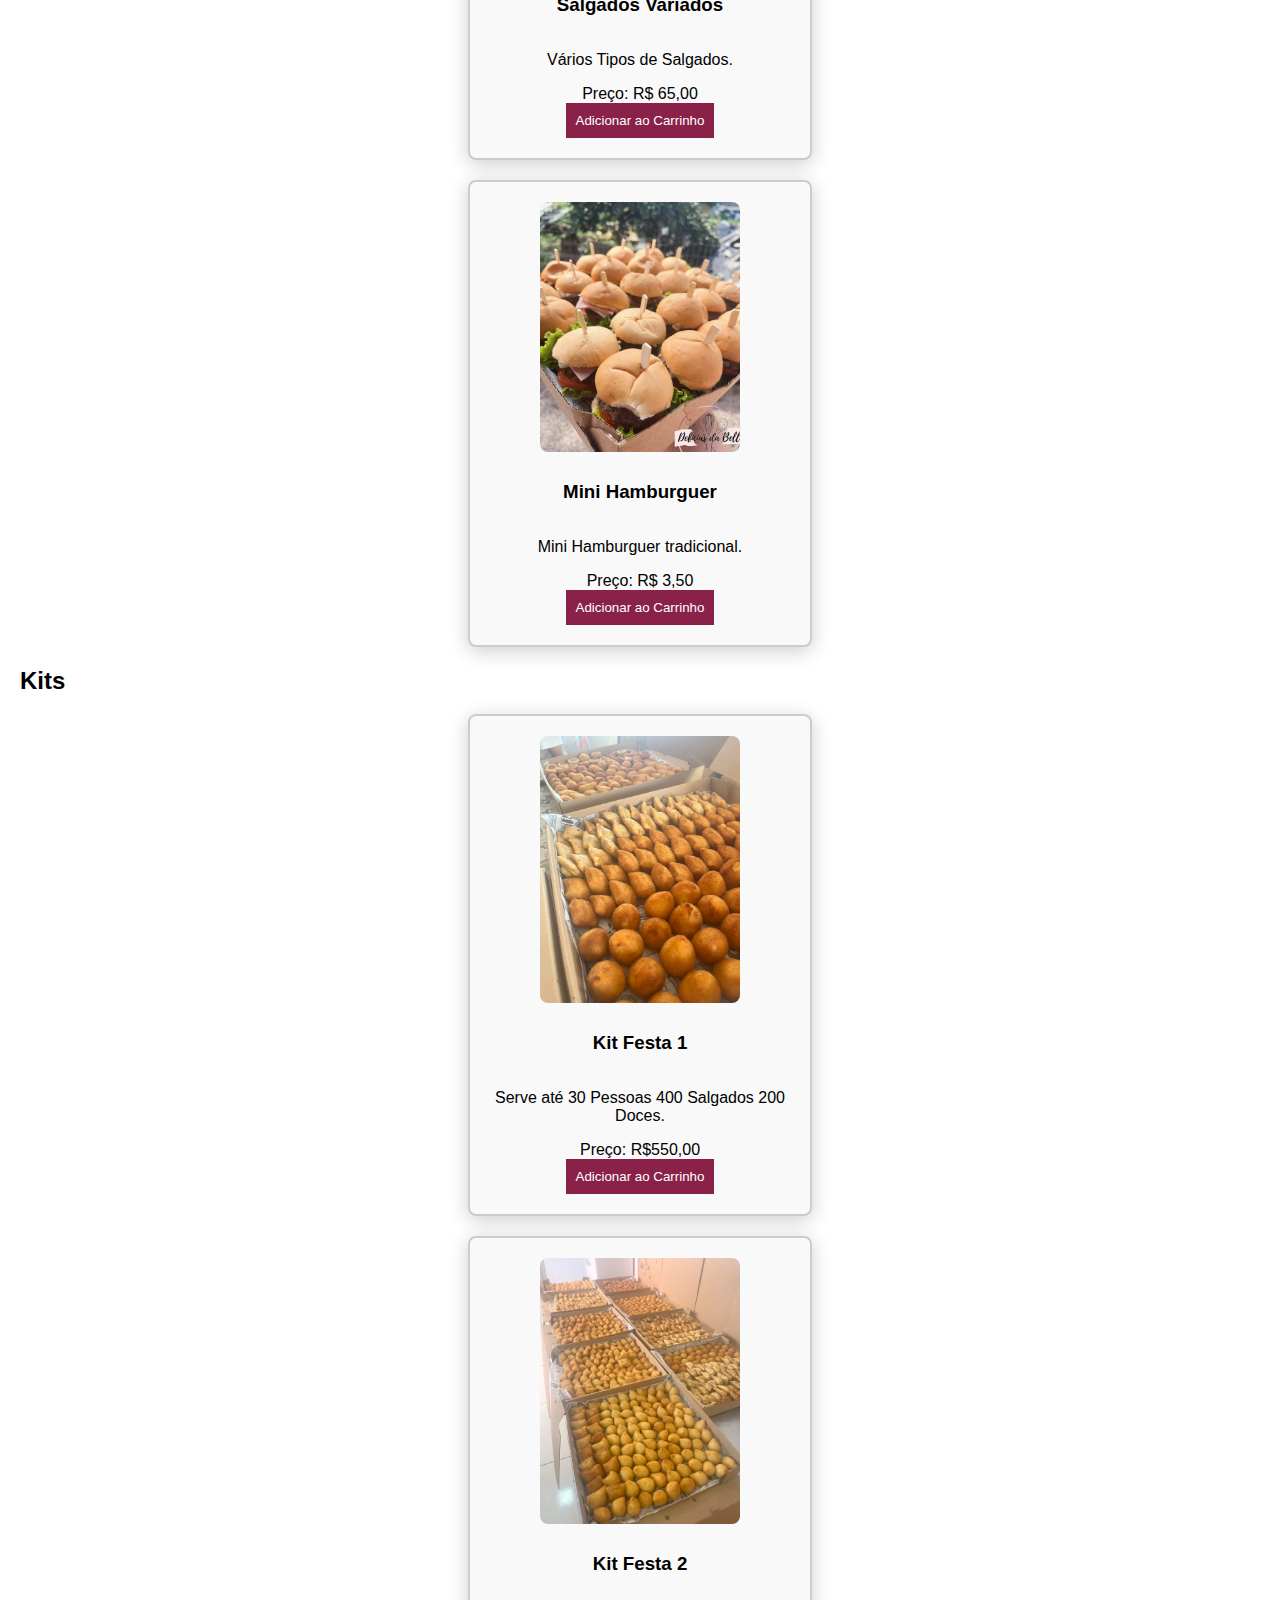
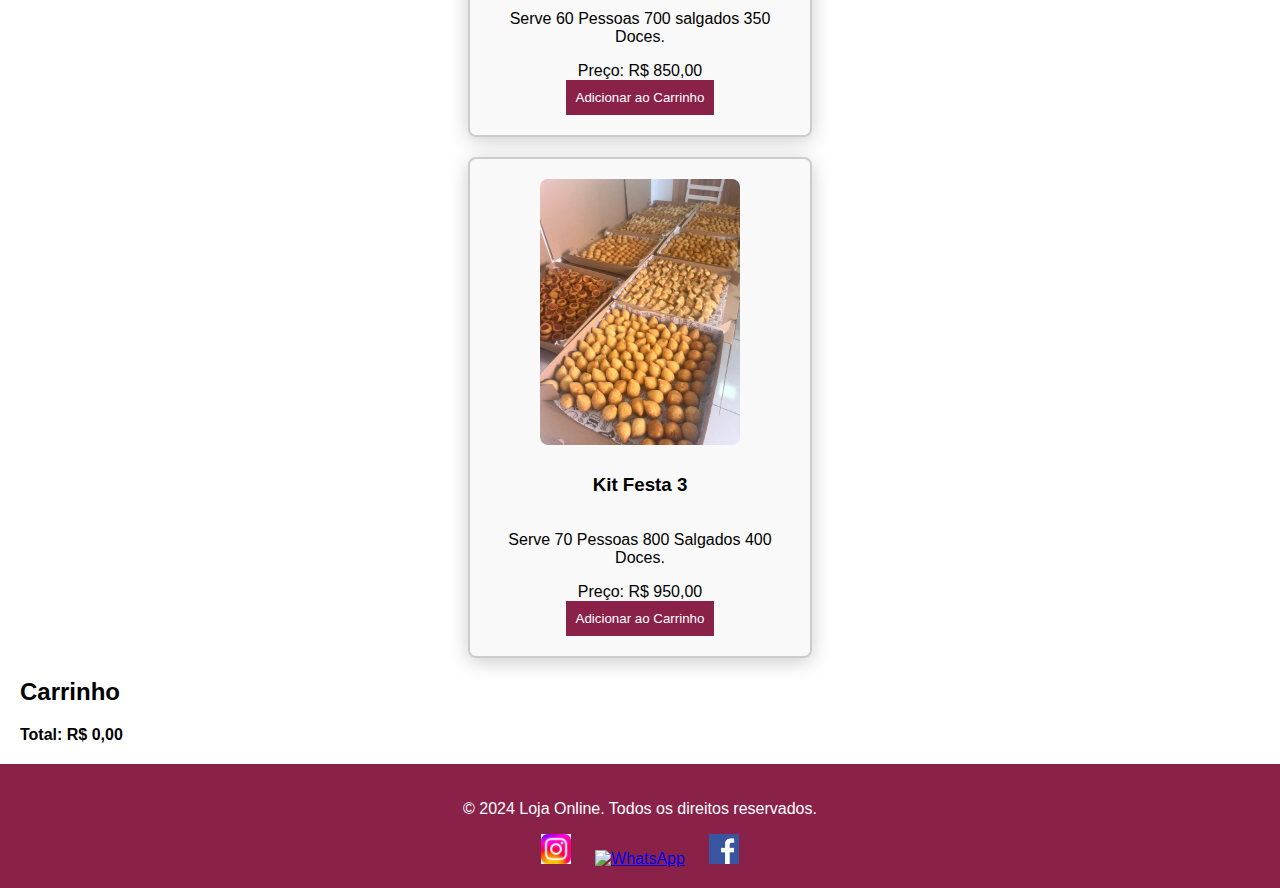
==== commit 5dc7aeb2: "Update index.html" ====
--- a/index.html
+++ b/index.html
@@ -14,6 +14,21 @@
             <ul>
                 <li><a href="home.html">Home</a></li>
                 <li><a href="index.html">Produtos</a></li>
+                  <img src="./fotobell2.png" alt="Imagem da dona da loja" class="foto-dona">
+            <p class="descricao">
+                Olá, seja bem vindo! Me chamo Izabel, Com mais de 4 anos de experiência, transformando
+                a paixão pela confeitaria em momentos especiais. Por isso estou aqui para oferecer a você os 
+                nossos serviços, que são feitos com muito carinho. Aqui nós entendemos que cada festa é única e especial.
+                <br>
+                <br>
+                Nossos horários disponiveis para atendimento são:
+                <br>
+                Dom a qui: 9h às 19h
+                <br>
+                Sex: 9h às 17h
+                <br>
+                Sáb: 17h30 às 21h
+            </p>
             </ul>
         </nav>
     </header>
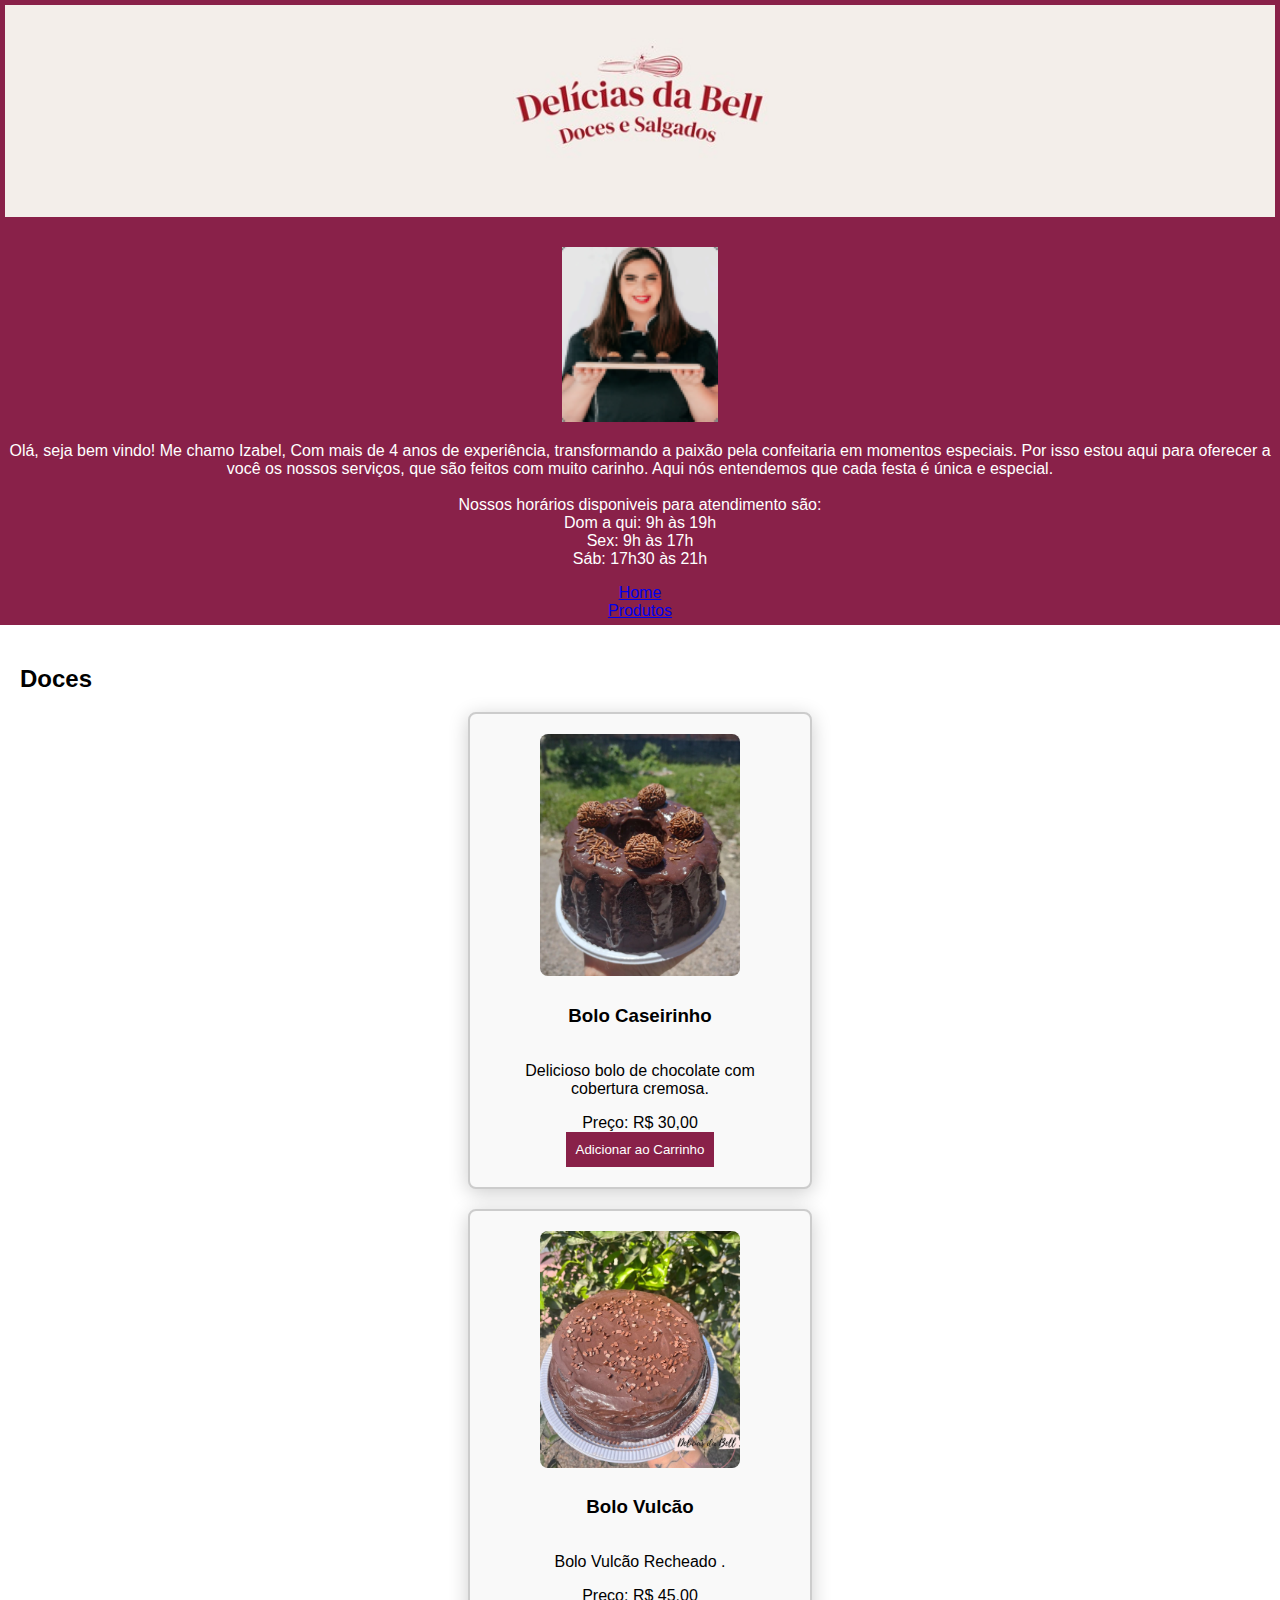
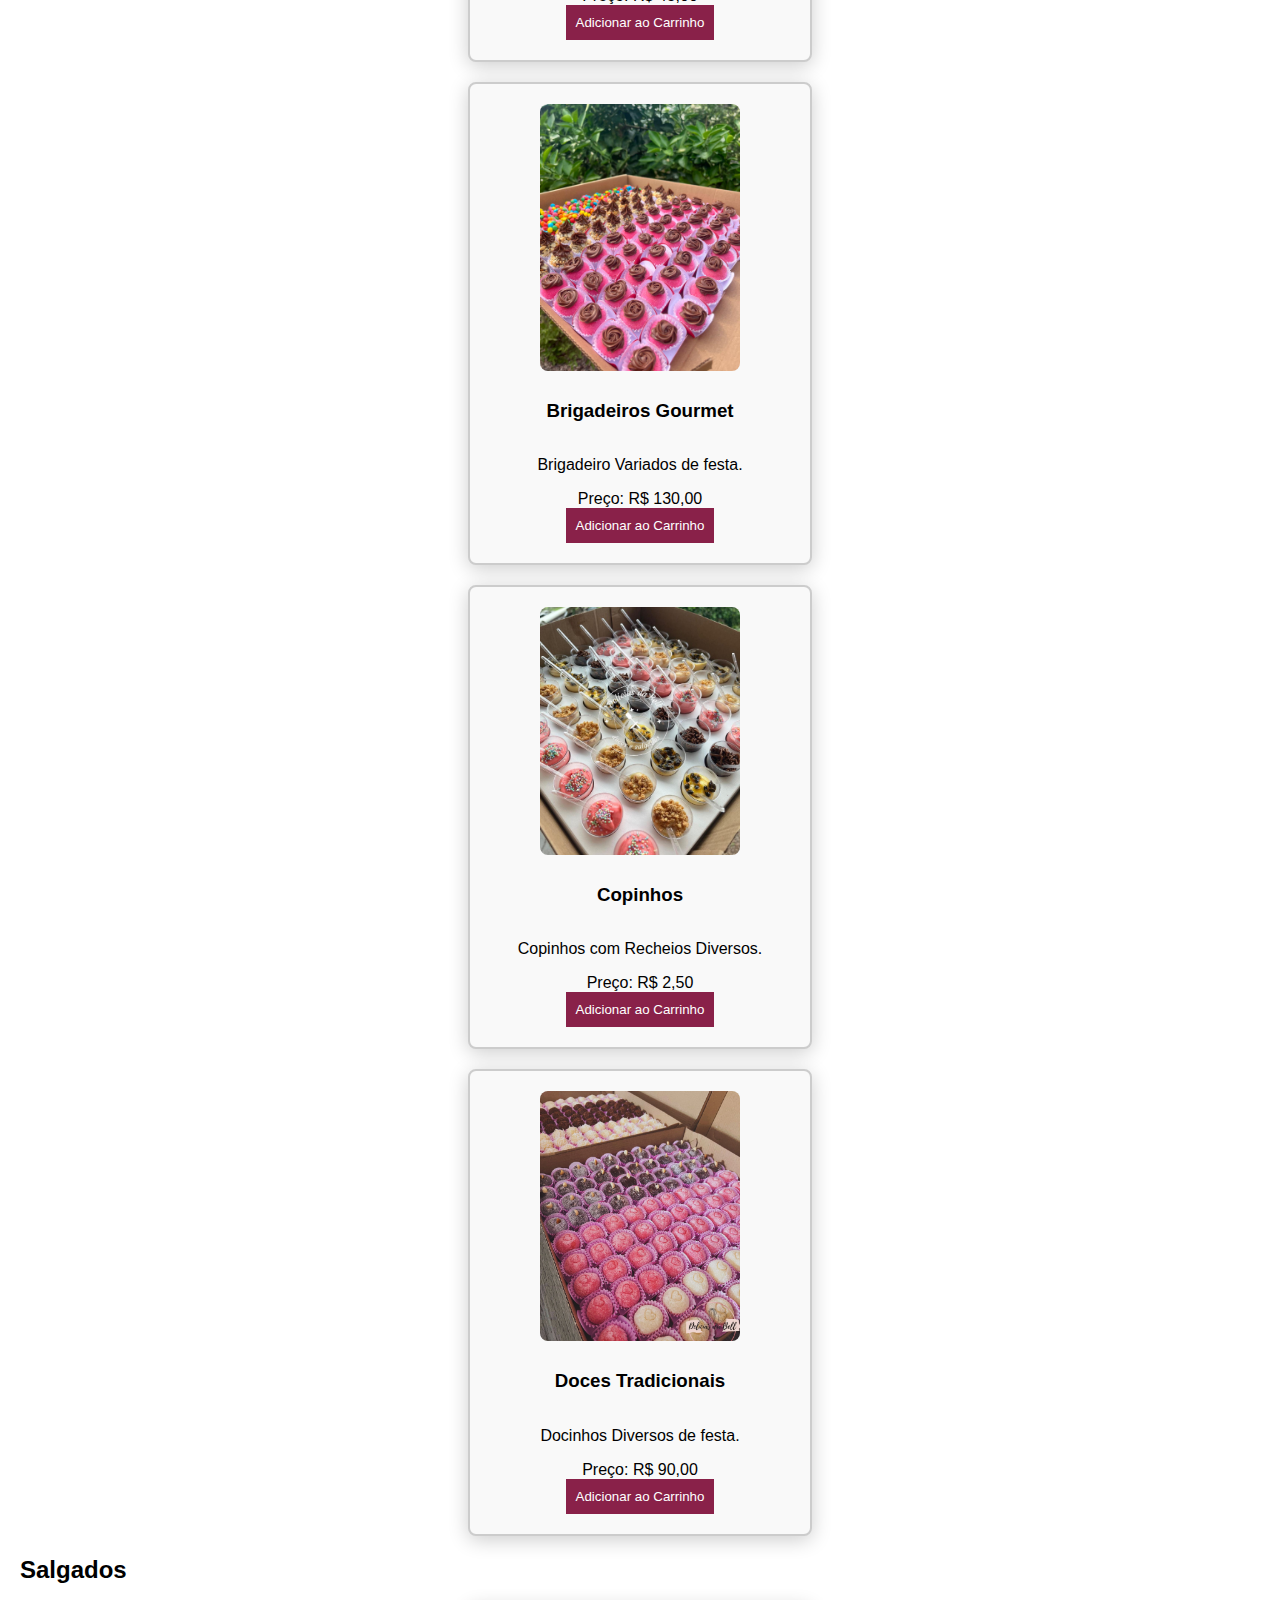
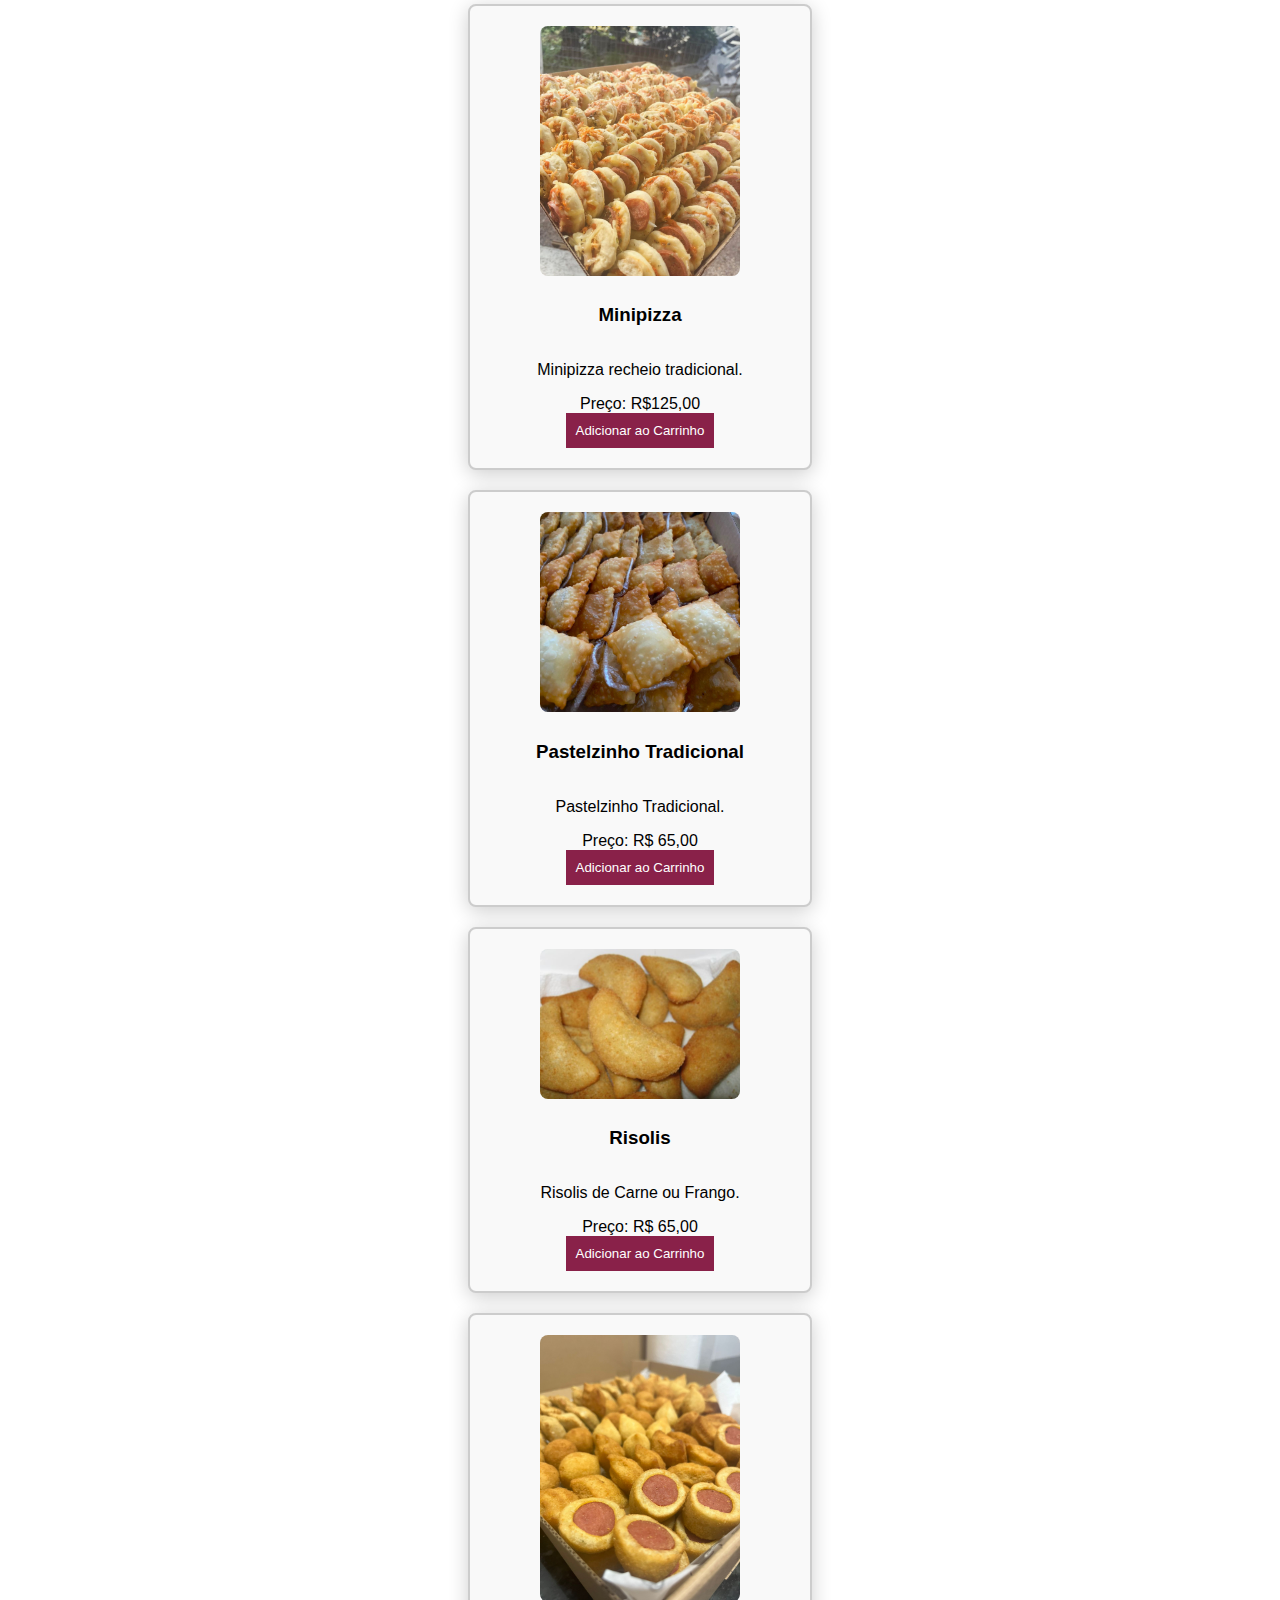
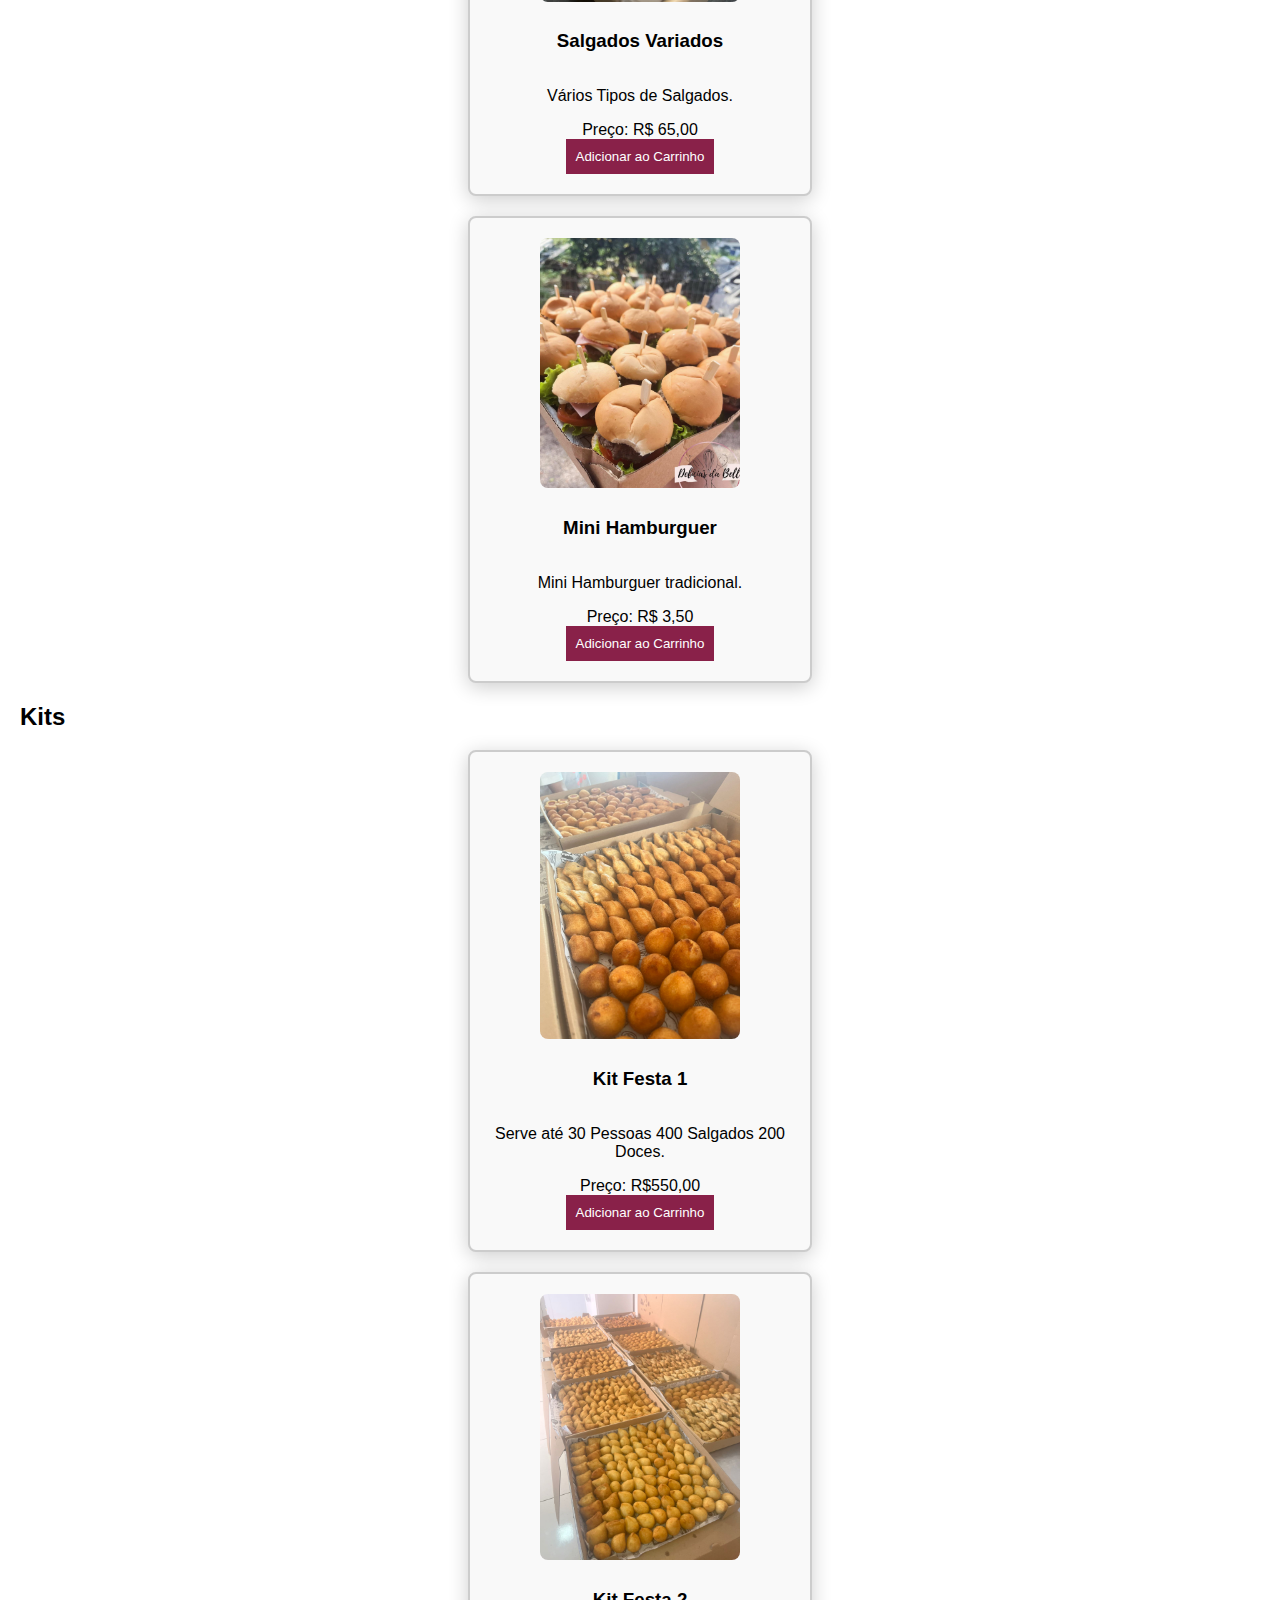
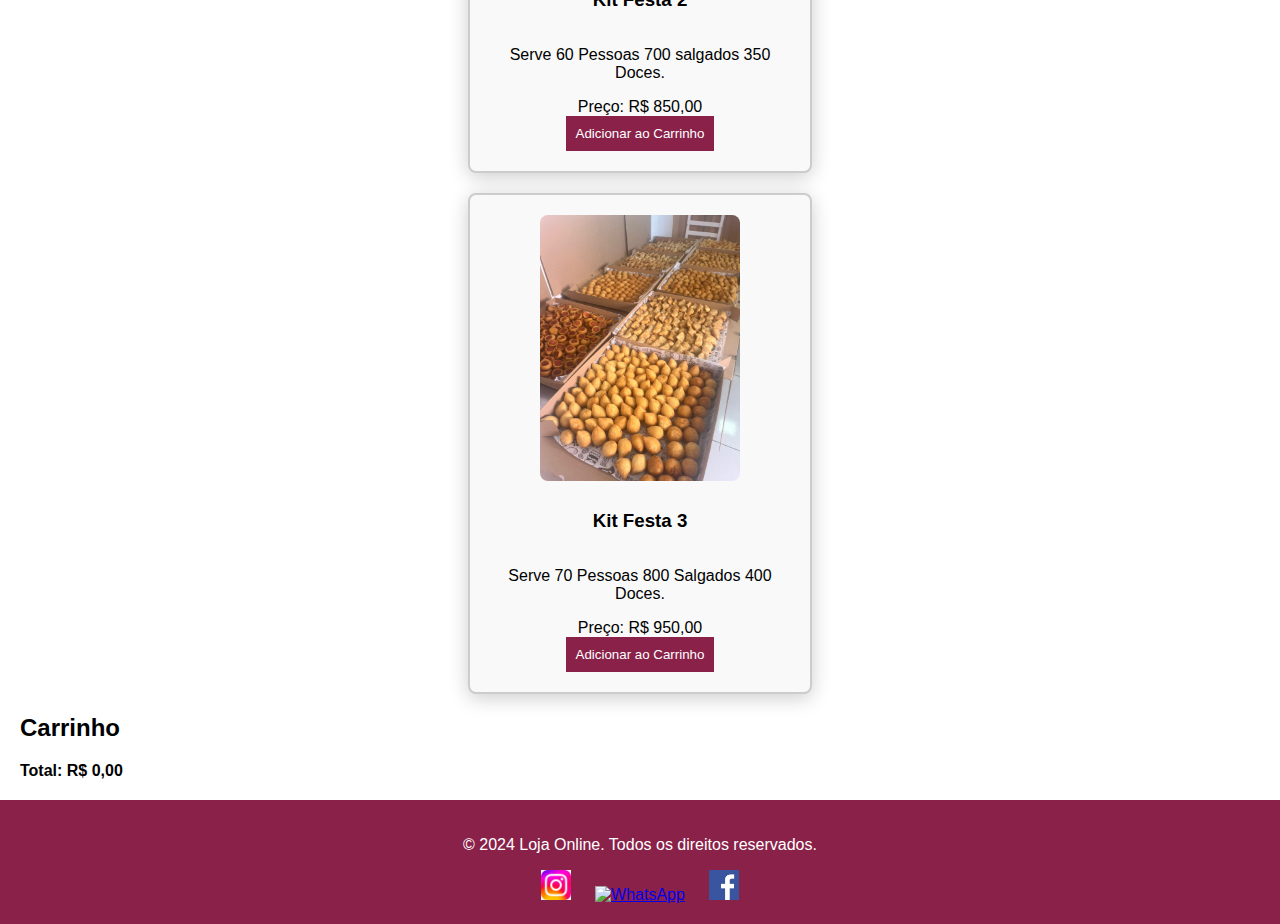
==== commit b3c4d83d: "Update index.html" ====
--- a/index.html
+++ b/index.html
@@ -12,8 +12,7 @@
        class="imagem-produto" width="2500" height="300">
         <nav>
             <ul>
-                <li><a href="home.html">Home</a></li>
-                <li><a href="index.html">Produtos</a></li>
+                
                   <img src="./fotobell2.png" alt="Imagem da dona da loja" class="foto-dona">
             <p class="descricao">
                 Olá, seja bem vindo! Me chamo Izabel, Com mais de 4 anos de experiência, transformando
@@ -30,6 +29,8 @@
                 Sáb: 17h30 às 21h
             </p>
             </ul>
+            <li><a href="home.html">Home</a></li>
+                <li><a href="index.html">Produtos</a></li>
         </nav>
     </header>
 
